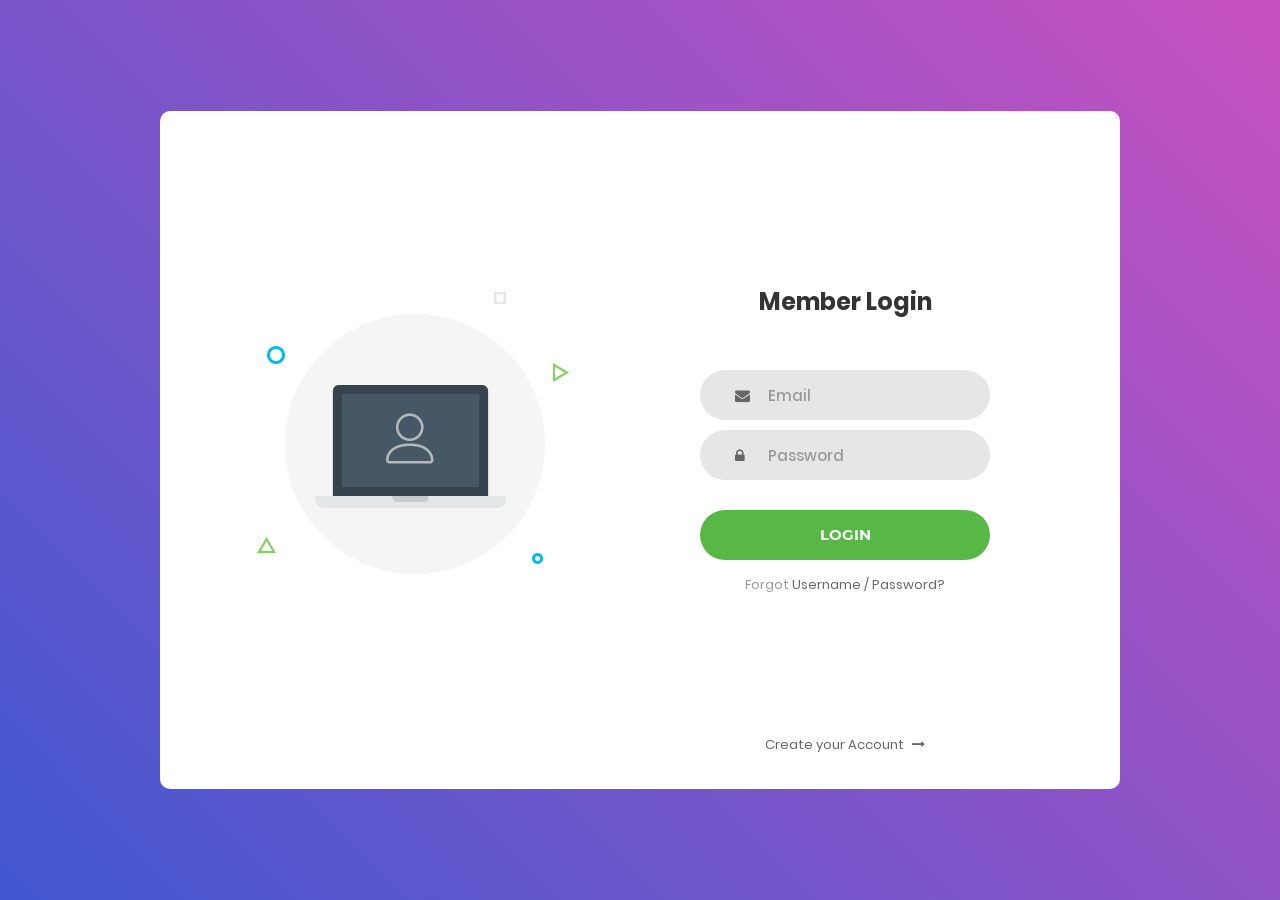
==== Login/login.html @ d852c5f1 "download login page template and connect to get started button" ====
<!-- download from: https://colorlib.com/wp/template/login-form-v1/ -->

<!DOCTYPE html>
<html lang="en">
<head>
	<title>Login V1</title>
	<meta charset="UTF-8">
	<meta name="viewport" content="width=device-width, initial-scale=1">
<!--===============================================================================================-->	
	<link rel="icon" type="image/png" href="images/icons/favicon.ico"/>
<!--===============================================================================================-->
	<link rel="stylesheet" type="text/css" href="vendor/bootstrap/css/bootstrap.min.css">
<!--===============================================================================================-->
	<link rel="stylesheet" type="text/css" href="fonts/font-awesome-4.7.0/css/font-awesome.min.css">
<!--===============================================================================================-->
	<link rel="stylesheet" type="text/css" href="vendor/animate/animate.css">
<!--===============================================================================================-->	
	<link rel="stylesheet" type="text/css" href="vendor/css-hamburgers/hamburgers.min.css">
<!--===============================================================================================-->
	<link rel="stylesheet" type="text/css" href="vendor/select2/select2.min.css">
<!--===============================================================================================-->
	<link rel="stylesheet" type="text/css" href="css/util.css">
	<link rel="stylesheet" type="text/css" href="css/main.css">
<!--===============================================================================================-->
</head>
<body>
	
	<div class="limiter">
		<div class="container-login100">
			<div class="wrap-login100">
				<div class="login100-pic js-tilt" data-tilt>
					<img src="images/img-01.png" alt="IMG">
				</div>

				<form class="login100-form validate-form">
					<span class="login100-form-title">
						Member Login
					</span>

					<div class="wrap-input100 validate-input" data-validate = "Valid email is required: ex@abc.xyz">
						<input class="input100" type="text" name="email" placeholder="Email">
						<span class="focus-input100"></span>
						<span class="symbol-input100">
							<i class="fa fa-envelope" aria-hidden="true"></i>
						</span>
					</div>

					<div class="wrap-input100 validate-input" data-validate = "Password is required">
						<input class="input100" type="password" name="pass" placeholder="Password">
						<span class="focus-input100"></span>
						<span class="symbol-input100">
							<i class="fa fa-lock" aria-hidden="true"></i>
						</span>
					</div>
					
					<div class="container-login100-form-btn">
						<button class="login100-form-btn">
							Login
						</button>
					</div>

					<div class="text-center p-t-12">
						<span class="txt1">
							Forgot
						</span>
						<a class="txt2" href="#">
							Username / Password?
						</a>
					</div>

					<div class="text-center p-t-136">
						<a class="txt2" href="#">
							Create your Account
							<i class="fa fa-long-arrow-right m-l-5" aria-hidden="true"></i>
						</a>
					</div>
				</form>
			</div>
		</div>
	</div>
	
	

	
<!--===============================================================================================-->	
	<script src="vendor/jquery/jquery-3.2.1.min.js"></script>
<!--===============================================================================================-->
	<script src="vendor/bootstrap/js/popper.js"></script>
	<script src="vendor/bootstrap/js/bootstrap.min.js"></script>
<!--===============================================================================================-->
	<script src="vendor/select2/select2.min.js"></script>
<!--===============================================================================================-->
	<script src="vendor/tilt/tilt.jquery.min.js"></script>
	<script >
		$('.js-tilt').tilt({
			scale: 1.1
		})
	</script>
<!--===============================================================================================-->
	<script src="js/main.js"></script>

</body>
</html>
---- Login/vendor/css-hamburgers/hamburgers.min.css ----
/*!
 * Hamburgers
 * @description Tasty CSS-animated hamburgers
 * @author Jonathan Suh @jonsuh
 * @site https://jonsuh.com/hamburgers
 * @link https://github.com/jonsuh/hamburgers
 */.hamburger{font:inherit;display:inline-block;overflow:visible;margin:0;padding:15px;cursor:pointer;transition-timing-function:linear;transition-duration:.15s;transition-property:opacity,filter;text-transform:none;color:inherit;border:0;background-color:transparent}.hamburger:hover{opacity:.7}.hamburger-box{position:relative;display:inline-block;width:40px;height:24px}.hamburger-inner{top:50%;display:block;margin-top:-2px}.hamburger-inner,.hamburger-inner:after,.hamburger-inner:before{position:absolute;width:40px;height:4px;transition-timing-function:ease;transition-duration:.15s;transition-property:transform;border-radius:4px;background-color:#000}.hamburger-inner:after,.hamburger-inner:before{display:block;content:''}.hamburger-inner:before{top:-10px}.hamburger-inner:after{bottom:-10px}.hamburger--3dx .hamburger-box{perspective:80px}.hamburger--3dx .hamburger-inner{transition:transform .2s cubic-bezier(.645,.045,.355,1),background-color 0s cubic-bezier(.645,.045,.355,1) .1s}.hamburger--3dx .hamburger-inner:after,.hamburger--3dx .hamburger-inner:before{transition:transform 0s cubic-bezier(.645,.045,.355,1) .1s}.hamburger--3dx.is-active .hamburger-inner{transform:rotateY(180deg);background-color:transparent}.hamburger--3dx.is-active .hamburger-inner:before{transform:translate3d(0,10px,0) rotate(45deg)}.hamburger--3dx.is-active .hamburger-inner:after{transform:translate3d(0,-10px,0) rotate(-45deg)}.hamburger--3dx-r .hamburger-box{perspective:80px}.hamburger--3dx-r .hamburger-inner{transition:transform .2s cubic-bezier(.645,.045,.355,1),background-color 0s cubic-bezier(.645,.045,.355,1) .1s}.hamburger--3dx-r .hamburger-inner:after,.hamburger--3dx-r .hamburger-inner:before{transition:transform 0s cubic-bezier(.645,.045,.355,1) .1s}.hamburger--3dx-r.is-active .hamburger-inner{transform:rotateY(-180deg);background-color:transparent}.hamburger--3dx-r.is-active .hamburger-inner:before{transform:translate3d(0,10px,0) rotate(45deg)}.hamburger--3dx-r.is-active .hamburger-inner:after{transform:translate3d(0,-10px,0) rotate(-45deg)}.hamburger--3dy .hamburger-box{perspective:80px}.hamburger--3dy .hamburger-inner{transition:transform .2s cubic-bezier(.645,.045,.355,1),background-color 0s cubic-bezier(.645,.045,.355,1) .1s}.hamburger--3dy .hamburger-inner:after,.hamburger--3dy .hamburger-inner:before{transition:transform 0s cubic-bezier(.645,.045,.355,1) .1s}.hamburger--3dy.is-active .hamburger-inner{transform:rotateX(-180deg);background-color:transparent}.hamburger--3dy.is-active .hamburger-inner:before{transform:translate3d(0,10px,0) rotate(45deg)}.hamburger--3dy.is-active .hamburger-inner:after{transform:translate3d(0,-10px,0) rotate(-45deg)}.hamburger--3dy-r .hamburger-box{perspective:80px}.hamburger--3dy-r .hamburger-inner{transition:transform .2s cubic-bezier(.645,.045,.355,1),background-color 0s cubic-bezier(.645,.045,.355,1) .1s}.hamburger--3dy-r .hamburger-inner:after,.hamburger--3dy-r .hamburger-inner:before{transition:transform 0s cubic-bezier(.645,.045,.355,1) .1s}.hamburger--3dy-r.is-active .hamburger-inner{transform:rotateX(180deg);background-color:transparent}.hamburger--3dy-r.is-active .hamburger-inner:before{transform:translate3d(0,10px,0) rotate(45deg)}.hamburger--3dy-r.is-active .hamburger-inner:after{transform:translate3d(0,-10px,0) rotate(-45deg)}.hamburger--arrow.is-active .hamburger-inner:before{transform:translate3d(-8px,0,0) rotate(-45deg) scaleX(.7)}.hamburger--arrow.is-active .hamburger-inner:after{transform:translate3d(-8px,0,0) rotate(45deg) scaleX(.7)}.hamburger--arrow-r.is-active .hamburger-inner:before{transform:translate3d(8px,0,0) rotate(45deg) scaleX(.7)}.hamburger--arrow-r.is-active .hamburger-inner:after{transform:translate3d(8px,0,0) rotate(-45deg) scaleX(.7)}.hamburger--arrowalt .hamburger-inner:before{transition:top .1s ease .15s,transform .15s cubic-bezier(.165,.84,.44,1)}.hamburger--arrowalt .hamburger-inner:after{transition:bottom .1s ease .15s,transform .15s cubic-bezier(.165,.84,.44,1)}.hamburger--arrowalt.is-active .hamburger-inner:before{top:0;transition:top .1s ease,transform .15s cubic-bezier(.895,.03,.685,.22) .1s;transform:translate3d(-8px,-10px,0) rotate(-45deg) scaleX(.7)}.hamburger--arrowalt.is-active .hamburger-inner:after{bottom:0;transition:bottom .1s ease,transform .15s cubic-bezier(.895,.03,.685,.22) .1s;transform:translate3d(-8px,10px,0) rotate(45deg) scaleX(.7)}.hamburger--arrowalt-r .hamburger-inner:before{transition:top .1s ease .15s,transform .15s cubic-bezier(.165,.84,.44,1)}.hamburger--arrowalt-r .hamburger-inner:after{transition:bottom .1s ease .15s,transform .15s cubic-bezier(.165,.84,.44,1)}.hamburger--arrowalt-r.is-active .hamburger-inner:before{top:0;transition:top .1s ease,transform .15s cubic-bezier(.895,.03,.685,.22) .1s;transform:translate3d(8px,-10px,0) rotate(45deg) scaleX(.7)}.hamburger--arrowalt-r.is-active .hamburger-inner:after{bottom:0;transition:bottom .1s ease,transform .15s cubic-bezier(.895,.03,.685,.22) .1s;transform:translate3d(8px,10px,0) rotate(-45deg) scaleX(.7)}.hamburger--boring .hamburger-inner,.hamburger--boring .hamburger-inner:after,.hamburger--boring .hamburger-inner:before{transition-property:none}.hamburger--boring.is-active .hamburger-inner{transform:rotate(45deg)}.hamburger--boring.is-active .hamburger-inner:before{top:0;opacity:0}.hamburger--boring.is-active .hamburger-inner:after{bottom:0;transform:rotate(-90deg)}.hamburger--collapse .hamburger-inner{top:auto;bottom:0;transition-delay:.15s;transition-timing-function:cubic-bezier(.55,.055,.675,.19);transition-duration:.15s}.hamburger--collapse .hamburger-inner:after{top:-20px;transition:top .3s cubic-bezier(.33333,.66667,.66667,1) .3s,opacity .1s linear}.hamburger--collapse .hamburger-inner:before{transition:top .12s cubic-bezier(.33333,.66667,.66667,1) .3s,transform .15s cubic-bezier(.55,.055,.675,.19)}.hamburger--collapse.is-active .hamburger-inner{transition-delay:.32s;transition-timing-function:cubic-bezier(.215,.61,.355,1);transform:translate3d(0,-10px,0) rotate(-45deg)}.hamburger--collapse.is-active .hamburger-inner:after{top:0;transition:top .3s cubic-bezier(.33333,0,.66667,.33333),opacity .1s linear .27s;opacity:0}.hamburger--collapse.is-active .hamburger-inner:before{top:0;transition:top .12s cubic-bezier(.33333,0,.66667,.33333) .18s,transform .15s cubic-bezier(.215,.61,.355,1) .42s;transform:rotate(-90deg)}.hamburger--collapse-r .hamburger-inner{top:auto;bottom:0;transition-delay:.15s;transition-timing-function:cubic-bezier(.55,.055,.675,.19);transition-duration:.15s}.hamburger--collapse-r .hamburger-inner:after{top:-20px;transition:top .3s cubic-bezier(.33333,.66667,.66667,1) .3s,opacity .1s linear}.hamburger--collapse-r .hamburger-inner:before{transition:top .12s cubic-bezier(.33333,.66667,.66667,1) .3s,transform .15s cubic-bezier(.55,.055,.675,.19)}.hamburger--collapse-r.is-active .hamburger-inner{transition-delay:.32s;transition-timing-function:cubic-bezier(.215,.61,.355,1);transform:translate3d(0,-10px,0) rotate(45deg)}.hamburger--collapse-r.is-active .hamburger-inner:after{top:0;transition:top .3s cubic-bezier(.33333,0,.66667,.33333),opacity .1s linear .27s;opacity:0}.hamburger--collapse-r.is-active .hamburger-inner:before{top:0;transition:top .12s cubic-bezier(.33333,0,.66667,.33333) .18s,transform .15s cubic-bezier(.215,.61,.355,1) .42s;transform:rotate(90deg)}.hamburger--elastic .hamburger-inner{top:2px;transition-timing-function:cubic-bezier(.68,-.55,.265,1.55);transition-duration:.4s}.hamburger--elastic .hamburger-inner:before{top:10px;transition:opacity .15s ease .4s}.hamburger--elastic .hamburger-inner:after{top:20px;transition:transform .4s cubic-bezier(.68,-.55,.265,1.55)}.hamburger--elastic.is-active .hamburger-inner{transition-delay:.1s;transform:translate3d(0,10px,0) rotate(135deg)}.hamburger--elastic.is-active .hamburger-inner:before{transition-delay:0s;opacity:0}.hamburger--elastic.is-active .hamburger-inner:after{transition-delay:.1s;transform:translate3d(0,-20px,0) rotate(-270deg)}.hamburger--elastic-r .hamburger-inner{top:2px;transition-timing-function:cubic-bezier(.68,-.55,.265,1.55);transition-duration:.4s}.hamburger--elastic-r .hamburger-inner:before{top:10px;transition:opacity .15s ease .4s}.hamburger--elastic-r .hamburger-inner:after{top:20px;transition:transform .4s cubic-bezier(.68,-.55,.265,1.55)}.hamburger--elastic-r.is-active .hamburger-inner{transition-delay:.1s;transform:translate3d(0,10px,0) rotate(-135deg)}.hamburger--elastic-r.is-active .hamburger-inner:before{transition-delay:0s;opacity:0}.hamburger--elastic-r.is-active .hamburger-inner:after{transition-delay:.1s;transform:translate3d(0,-20px,0) rotate(270deg)}.hamburger--emphatic{overflow:hidden}.hamburger--emphatic .hamburger-inner{transition:background-color .2s ease-in .25s}.hamburger--emphatic .hamburger-inner:before{left:0;transition:transform .2s cubic-bezier(.6,.04,.98,.335),top .05s linear .2s,left .2s ease-in .25s}.hamburger--emphatic .hamburger-inner:after{top:10px;right:0;transition:transform .2s cubic-bezier(.6,.04,.98,.335),top .05s linear .2s,right .2s ease-in .25s}.hamburger--emphatic.is-active .hamburger-inner{transition-delay:0s;transition-timing-function:ease-out;background-color:transparent}.hamburger--emphatic.is-active .hamburger-inner:before{top:-80px;left:-80px;transition:left .2s ease-out,top .05s linear .2s,transform .2s cubic-bezier(.075,.82,.165,1) .25s;transform:translate3d(80px,80px,0) rotate(45deg)}.hamburger--emphatic.is-active .hamburger-inner:after{top:-80px;right:-80px;transition:right .2s ease-out,top .05s linear .2s,transform .2s cubic-bezier(.075,.82,.165,1) .25s;transform:translate3d(-80px,80px,0) rotate(-45deg)}.hamburger--emphatic-r{overflow:hidden}.hamburger--emphatic-r .hamburger-inner{transition:background-color .2s ease-in .25s}.hamburger--emphatic-r .hamburger-inner:before{left:0;transition:transform .2s cubic-bezier(.6,.04,.98,.335),top .05s linear .2s,left .2s ease-in .25s}.hamburger--emphatic-r .hamburger-inner:after{top:10px;right:0;transition:transform .2s cubic-bezier(.6,.04,.98,.335),top .05s linear .2s,right .2s ease-in .25s}.hamburger--emphatic-r.is-active .hamburger-inner{transition-delay:0s;transition-timing-function:ease-out;background-color:transparent}.hamburger--emphatic-r.is-active .hamburger-inner:before{top:80px;left:-80px;transition:left .2s ease-out,top .05s linear .2s,transform .2s cubic-bezier(.075,.82,.165,1) .25s;transform:translate3d(80px,-80px,0) rotate(-45deg)}.hamburger--emphatic-r.is-active .hamburger-inner:after{top:80px;right:-80px;transition:right .2s ease-out,top .05s linear .2s,transform .2s cubic-bezier(.075,.82,.165,1) .25s;transform:translate3d(-80px,-80px,0) rotate(45deg)}.hamburger--slider .hamburger-inner{top:2px}.hamburger--slider .hamburger-inner:before{top:10px;transition-timing-function:ease;transition-duration:.2s;transition-property:transform,opacity}.hamburger--slider .hamburger-inner:after{top:20px}.hamburger--slider.is-active .hamburger-inner{transform:translate3d(0,10px,0) rotate(45deg)}.hamburger--slider.is-active .hamburger-inner:before{transform:rotate(-45deg) translate3d(-5.71429px,-6px,0);opacity:0}.hamburger--slider.is-active .hamburger-inner:after{transform:translate3d(0,-20px,0) rotate(-90deg)}.hamburger--slider-r .hamburger-inner{top:2px}.hamburger--slider-r .hamburger-inner:before{top:10px;transition-timing-function:ease;transition-duration:.2s;transition-property:transform,opacity}.hamburger--slider-r .hamburger-inner:after{top:20px}.hamburger--slider-r.is-active .hamburger-inner{transform:translate3d(0,10px,0) rotate(-45deg)}.hamburger--slider-r.is-active .hamburger-inner:before{transform:rotate(45deg) translate3d(5.71429px,-6px,0);opacity:0}.hamburger--slider-r.is-active .hamburger-inner:after{transform:translate3d(0,-20px,0) rotate(90deg)}.hamburger--spring .hamburger-inner{top:2px;transition:background-color 0s linear .15s}.hamburger--spring .hamburger-inner:before{top:10px;transition:top .12s cubic-bezier(.33333,.66667,.66667,1) .3s,transform .15s cubic-bezier(.55,.055,.675,.19)}.hamburger--spring .hamburger-inner:after{top:20px;transition:top .3s cubic-bezier(.33333,.66667,.66667,1) .3s,transform .15s cubic-bezier(.55,.055,.675,.19)}.hamburger--spring.is-active .hamburger-inner{transition-delay:.32s;background-color:transparent}.hamburger--spring.is-active .hamburger-inner:before{top:0;transition:top .12s cubic-bezier(.33333,0,.66667,.33333) .18s,transform .15s cubic-bezier(.215,.61,.355,1) .32s;transform:translate3d(0,10px,0) rotate(45deg)}.hamburger--spring.is-active .hamburger-inner:after{top:0;transition:top .3s cubic-bezier(.33333,0,.66667,.33333),transform .15s cubic-bezier(.215,.61,.355,1) .32s;transform:translate3d(0,10px,0) rotate(-45deg)}.hamburger--spring-r .hamburger-inner{top:auto;bottom:0;transition-delay:0s;transition-timing-function:cubic-bezier(.55,.055,.675,.19);transition-duration:.15s}.hamburger--spring-r .hamburger-inner:after{top:-20px;transition:top .3s cubic-bezier(.33333,.66667,.66667,1) .3s,opacity 0s linear}.hamburger--spring-r .hamburger-inner:before{transition:top .12s cubic-bezier(.33333,.66667,.66667,1) .3s,transform .15s cubic-bezier(.55,.055,.675,.19)}.hamburger--spring-r.is-active .hamburger-inner{transition-delay:.32s;transition-timing-function:cubic-bezier(.215,.61,.355,1);transform:translate3d(0,-10px,0) rotate(-45deg)}.hamburger--spring-r.is-active .hamburger-inner:after{top:0;transition:top .3s cubic-bezier(.33333,0,.66667,.33333),opacity 0s linear .32s;opacity:0}.hamburger--spring-r.is-active .hamburger-inner:before{top:0;transition:top .12s cubic-bezier(.33333,0,.66667,.33333) .18s,transform .15s cubic-bezier(.215,.61,.355,1) .32s;transform:rotate(90deg)}.hamburger--stand .hamburger-inner{transition:transform .1s cubic-bezier(.55,.055,.675,.19) .22s,background-color 0s linear .1s}.hamburger--stand .hamburger-inner:before{transition:top .1s ease-in .1s,transform .1s cubic-bezier(.55,.055,.675,.19) 0s}.hamburger--stand .hamburger-inner:after{transition:bottom .1s ease-in .1s,transform .1s cubic-bezier(.55,.055,.675,.19) 0s}.hamburger--stand.is-active .hamburger-inner{transition:transform .1s cubic-bezier(.215,.61,.355,1) 0s,background-color 0s linear .22s;transform:rotate(90deg);background-color:transparent}.hamburger--stand.is-active .hamburger-inner:before{top:0;transition:top .1s ease-out .12s,transform .1s cubic-bezier(.215,.61,.355,1) .22s;transform:rotate(-45deg)}.hamburger--stand.is-active .hamburger-inner:after{bottom:0;transition:bottom .1s ease-out .12s,transform .1s cubic-bezier(.215,.61,.355,1) .22s;transform:rotate(45deg)}.hamburger--stand-r .hamburger-inner{transition:transform .1s cubic-bezier(.55,.055,.675,.19) .22s,background-color 0s linear .1s}.hamburger--stand-r .hamburger-inner:before{transition:top .1s ease-in .1s,transform .1s cubic-bezier(.55,.055,.675,.19) 0s}.hamburger--stand-r .hamburger-inner:after{transition:bottom .1s ease-in .1s,transform .1s cubic-bezier(.55,.055,.675,.19) 0s}.hamburger--stand-r.is-active .hamburger-inner{transition:transform .1s cubic-bezier(.215,.61,.355,1) 0s,background-color 0s linear .22s;transform:rotate(-90deg);background-color:transparent}.hamburger--stand-r.is-active .hamburger-inner:before{top:0;transition:top .1s ease-out .12s,transform .1s cubic-bezier(.215,.61,.355,1) .22s;transform:rotate(-45deg)}.hamburger--stand-r.is-active .hamburger-inner:after{bottom:0;transition:bottom .1s ease-out .12s,transform .1s cubic-bezier(.215,.61,.355,1) .22s;transform:rotate(45deg)}.hamburger--spin .hamburger-inner{transition-timing-function:cubic-bezier(.55,.055,.675,.19);transition-duration:.3s}.hamburger--spin .hamburger-inner:before{transition:top .1s ease-in .34s,opacity .1s ease-in}.hamburger--spin .hamburger-inner:after{transition:bottom .1s ease-in .34s,transform .3s cubic-bezier(.55,.055,.675,.19)}.hamburger--spin.is-active .hamburger-inner{transition-delay:.14s;transition-timing-function:cubic-bezier(.215,.61,.355,1);transform:rotate(225deg)}.hamburger--spin.is-active .hamburger-inner:before{top:0;transition:top .1s ease-out,opacity .1s ease-out .14s;opacity:0}.hamburger--spin.is-active .hamburger-inner:after{bottom:0;transition:bottom .1s ease-out,transform .3s cubic-bezier(.215,.61,.355,1) .14s;transform:rotate(-90deg)}.hamburger--spin-r .hamburger-inner{transition-timing-function:cubic-bezier(.55,.055,.675,.19);transition-duration:.3s}.hamburger--spin-r .hamburger-inner:before{transition:top .1s ease-in .34s,opacity .1s ease-in}.hamburger--spin-r .hamburger-inner:after{transition:bottom .1s ease-in .34s,transform .3s cubic-bezier(.55,.055,.675,.19)}.hamburger--spin-r.is-active .hamburger-inner{transition-delay:.14s;transition-timing-function:cubic-bezier(.215,.61,.355,1);transform:rotate(-225deg)}.hamburger--spin-r.is-active .hamburger-inner:before{top:0;transition:top .1s ease-out,opacity .1s ease-out .14s;opacity:0}.hamburger--spin-r.is-active .hamburger-inner:after{bottom:0;transition:bottom .1s ease-out,transform .3s cubic-bezier(.215,.61,.355,1) .14s;transform:rotate(90deg)}.hamburger--squeeze .hamburger-inner{transition-timing-function:cubic-bezier(.55,.055,.675,.19);transition-duration:.1s}.hamburger--squeeze .hamburger-inner:before{transition:top .1s ease .14s,opacity .1s ease}.hamburger--squeeze .hamburger-inner:after{transition:bottom .1s ease .14s,transform .1s cubic-bezier(.55,.055,.675,.19)}.hamburger--squeeze.is-active .hamburger-inner{transition-delay:.14s;transition-timing-function:cubic-bezier(.215,.61,.355,1);transform:rotate(45deg)}.hamburger--squeeze.is-active .hamburger-inner:before{top:0;transition:top .1s ease,opacity .1s ease .14s;opacity:0}.hamburger--squeeze.is-active .hamburger-inner:after{bottom:0;transition:bottom .1s ease,transform .1s cubic-bezier(.215,.61,.355,1) .14s;transform:rotate(-90deg)}.hamburger--vortex .hamburger-inner{transition-timing-function:cubic-bezier(.19,1,.22,1);transition-duration:.3s}.hamburger--vortex .hamburger-inner:after,.hamburger--vortex .hamburger-inner:before{transition-delay:.1s;transition-timing-function:linear;transition-duration:0s}.hamburger--vortex .hamburger-inner:before{transition-property:top,opacity}.hamburger--vortex .hamburger-inner:after{transition-property:bottom,transform}.hamburger--vortex.is-active .hamburger-inner{transition-timing-function:cubic-bezier(.19,1,.22,1);transform:rotate(765deg)}.hamburger--vortex.is-active .hamburger-inner:after,.hamburger--vortex.is-active .hamburger-inner:before{transition-delay:0s}.hamburger--vortex.is-active .hamburger-inner:before{top:0;opacity:0}.hamburger--vortex.is-active .hamburger-inner:after{bottom:0;transform:rotate(90deg)}.hamburger--vortex-r .hamburger-inner{transition-timing-function:cubic-bezier(.19,1,.22,1);transition-duration:.3s}.hamburger--vortex-r .hamburger-inner:after,.hamburger--vortex-r .hamburger-inner:before{transition-delay:.1s;transition-timing-function:linear;transition-duration:0s}.hamburger--vortex-r .hamburger-inner:before{transition-property:top,opacity}.hamburger--vortex-r .hamburger-inner:after{transition-property:bottom,transform}.hamburger--vortex-r.is-active .hamburger-inner{transition-timing-function:cubic-bezier(.19,1,.22,1);transform:rotate(-765deg)}.hamburger--vortex-r.is-active .hamburger-inner:after,.hamburger--vortex-r.is-active .hamburger-inner:before{transition-delay:0s}.hamburger--vortex-r.is-active .hamburger-inner:before{top:0;opacity:0}.hamburger--vortex-r.is-active .hamburger-inner:after{bottom:0;transform:rotate(-90deg)}
---- Login/css/util.css ----
/*[ FONT SIZE ]
///////////////////////////////////////////////////////////
*/
.fs-1 {font-size: 1px;}
.fs-2 {font-size: 2px;}
.fs-3 {font-size: 3px;}
.fs-4 {font-size: 4px;}
.fs-5 {font-size: 5px;}
.fs-6 {font-size: 6px;}
.fs-7 {font-size: 7px;}
.fs-8 {font-size: 8px;}
.fs-9 {font-size: 9px;}
.fs-10 {font-size: 10px;}
.fs-11 {font-size: 11px;}
.fs-12 {font-size: 12px;}
.fs-13 {font-size: 13px;}
.fs-14 {font-size: 14px;}
.fs-15 {font-size: 15px;}
.fs-16 {font-size: 16px;}
.fs-17 {font-size: 17px;}
.fs-18 {font-size: 18px;}
.fs-19 {font-size: 19px;}
.fs-20 {font-size: 20px;}
.fs-21 {font-size: 21px;}
.fs-22 {font-size: 22px;}
.fs-23 {font-size: 23px;}
.fs-24 {font-size: 24px;}
.fs-25 {font-size: 25px;}
.fs-26 {font-size: 26px;}
.fs-27 {font-size: 27px;}
.fs-28 {font-size: 28px;}
.fs-29 {font-size: 29px;}
.fs-30 {font-size: 30px;}
.fs-31 {font-size: 31px;}
.fs-32 {font-size: 32px;}
.fs-33 {font-size: 33px;}
.fs-34 {font-size: 34px;}
.fs-35 {font-size: 35px;}
.fs-36 {font-size: 36px;}
.fs-37 {font-size: 37px;}
.fs-38 {font-size: 38px;}
.fs-39 {font-size: 39px;}
.fs-40 {font-size: 40px;}
.fs-41 {font-size: 41px;}
.fs-42 {font-size: 42px;}
.fs-43 {font-size: 43px;}
.fs-44 {font-size: 44px;}
.fs-45 {font-size: 45px;}
.fs-46 {font-size: 46px;}
.fs-47 {font-size: 47px;}
.fs-48 {font-size: 48px;}
.fs-49 {font-size: 49px;}
.fs-50 {font-size: 50px;}
.fs-51 {font-size: 51px;}
.fs-52 {font-size: 52px;}
.fs-53 {font-size: 53px;}
.fs-54 {font-size: 54px;}
.fs-55 {font-size: 55px;}
.fs-56 {font-size: 56px;}
.fs-57 {font-size: 57px;}
.fs-58 {font-size: 58px;}
.fs-59 {font-size: 59px;}
.fs-60 {font-size: 60px;}
.fs-61 {font-size: 61px;}
.fs-62 {font-size: 62px;}
.fs-63 {font-size: 63px;}
.fs-64 {font-size: 64px;}
.fs-65 {font-size: 65px;}
.fs-66 {font-size: 66px;}
.fs-67 {font-size: 67px;}
.fs-68 {font-size: 68px;}
.fs-69 {font-size: 69px;}
.fs-70 {font-size: 70px;}
.fs-71 {font-size: 71px;}
.fs-72 {font-size: 72px;}
.fs-73 {font-size: 73px;}
.fs-74 {font-size: 74px;}
.fs-75 {font-size: 75px;}
.fs-76 {font-size: 76px;}
.fs-77 {font-size: 77px;}
.fs-78 {font-size: 78px;}
.fs-79 {font-size: 79px;}
.fs-80 {font-size: 80px;}
.fs-81 {font-size: 81px;}
.fs-82 {font-size: 82px;}
.fs-83 {font-size: 83px;}
.fs-84 {font-size: 84px;}
.fs-85 {font-size: 85px;}
.fs-86 {font-size: 86px;}
.fs-87 {font-size: 87px;}
.fs-88 {font-size: 88px;}
.fs-89 {font-size: 89px;}
.fs-90 {font-size: 90px;}
.fs-91 {font-size: 91px;}
.fs-92 {font-size: 92px;}
.fs-93 {font-size: 93px;}
.fs-94 {font-size: 94px;}
.fs-95 {font-size: 95px;}
.fs-96 {font-size: 96px;}
.fs-97 {font-size: 97px;}
.fs-98 {font-size: 98px;}
.fs-99 {font-size: 99px;}
.fs-100 {font-size: 100px;}
.fs-101 {font-size: 101px;}
.fs-102 {font-size: 102px;}
.fs-103 {font-size: 103px;}
.fs-104 {font-size: 104px;}
.fs-105 {font-size: 105px;}
.fs-106 {font-size: 106px;}
.fs-107 {font-size: 107px;}
.fs-108 {font-size: 108px;}
.fs-109 {font-size: 109px;}
.fs-110 {font-size: 110px;}
.fs-111 {font-size: 111px;}
.fs-112 {font-size: 112px;}
.fs-113 {font-size: 113px;}
.fs-114 {font-size: 114px;}
.fs-115 {font-size: 115px;}
.fs-116 {font-size: 116px;}
.fs-117 {font-size: 117px;}
.fs-118 {font-size: 118px;}
.fs-119 {font-size: 119px;}
.fs-120 {font-size: 120px;}
.fs-121 {font-size: 121px;}
.fs-122 {font-size: 122px;}
.fs-123 {font-size: 123px;}
.fs-124 {font-size: 124px;}
.fs-125 {font-size: 125px;}
.fs-126 {font-size: 126px;}
.fs-127 {font-size: 127px;}
.fs-128 {font-size: 128px;}
.fs-129 {font-size: 129px;}
.fs-130 {font-size: 130px;}
.fs-131 {font-size: 131px;}
.fs-132 {font-size: 132px;}
.fs-133 {font-size: 133px;}
.fs-134 {font-size: 134px;}
.fs-135 {font-size: 135px;}
.fs-136 {font-size: 136px;}
.fs-137 {font-size: 137px;}
.fs-138 {font-size: 138px;}
.fs-139 {font-size: 139px;}
.fs-140 {font-size: 140px;}
.fs-141 {font-size: 141px;}
.fs-142 {font-size: 142px;}
.fs-143 {font-size: 143px;}
.fs-144 {font-size: 144px;}
.fs-145 {font-size: 145px;}
.fs-146 {font-size: 146px;}
.fs-147 {font-size: 147px;}
.fs-148 {font-size: 148px;}
.fs-149 {font-size: 149px;}
.fs-150 {font-size: 150px;}
.fs-151 {font-size: 151px;}
.fs-152 {font-size: 152px;}
.fs-153 {font-size: 153px;}
.fs-154 {font-size: 154px;}
.fs-155 {font-size: 155px;}
.fs-156 {font-size: 156px;}
.fs-157 {font-size: 157px;}
.fs-158 {font-size: 158px;}
.fs-159 {font-size: 159px;}
.fs-160 {font-size: 160px;}
.fs-161 {font-size: 161px;}
.fs-162 {font-size: 162px;}
.fs-163 {font-size: 163px;}
.fs-164 {font-size: 164px;}
.fs-165 {font-size: 165px;}
.fs-166 {font-size: 166px;}
.fs-167 {font-size: 167px;}
.fs-168 {font-size: 168px;}
.fs-169 {font-size: 169px;}
.fs-170 {font-size: 170px;}
.fs-171 {font-size: 171px;}
.fs-172 {font-size: 172px;}
.fs-173 {font-size: 173px;}
.fs-174 {font-size: 174px;}
.fs-175 {font-size: 175px;}
.fs-176 {font-size: 176px;}
.fs-177 {font-size: 177px;}
.fs-178 {font-size: 178px;}
.fs-179 {font-size: 179px;}
.fs-180 {font-size: 180px;}
.fs-181 {font-size: 181px;}
.fs-182 {font-size: 182px;}
.fs-183 {font-size: 183px;}
.fs-184 {font-size: 184px;}
.fs-185 {font-size: 185px;}
.fs-186 {font-size: 186px;}
.fs-187 {font-size: 187px;}
.fs-188 {font-size: 188px;}
.fs-189 {font-size: 189px;}
.fs-190 {font-size: 190px;}
.fs-191 {font-size: 191px;}
.fs-192 {font-size: 192px;}
.fs-193 {font-size: 193px;}
.fs-194 {font-size: 194px;}
.fs-195 {font-size: 195px;}
.fs-196 {font-size: 196px;}
.fs-197 {font-size: 197px;}
.fs-198 {font-size: 198px;}
.fs-199 {font-size: 199px;}
.fs-200 {font-size: 200px;}

/*[ PADDING ]
///////////////////////////////////////////////////////////
*/
.p-t-0 {padding-top: 0px;}
.p-t-1 {padding-top: 1px;}
.p-t-2 {padding-top: 2px;}
.p-t-3 {padding-top: 3px;}
.p-t-4 {padding-top: 4px;}
.p-t-5 {padding-top: 5px;}
.p-t-6 {padding-top: 6px;}
.p-t-7 {padding-top: 7px;}
.p-t-8 {padding-top: 8px;}
.p-t-9 {padding-top: 9px;}
.p-t-10 {padding-top: 10px;}
.p-t-11 {padding-top: 11px;}
.p-t-12 {padding-top: 12px;}
.p-t-13 {padding-top: 13px;}
.p-t-14 {padding-top: 14px;}
.p-t-15 {padding-top: 15px;}
.p-t-16 {padding-top: 16px;}
.p-t-17 {padding-top: 17px;}
.p-t-18 {padding-top: 18px;}
.p-t-19 {padding-top: 19px;}
.p-t-20 {padding-top: 20px;}
.p-t-21 {padding-top: 21px;}
.p-t-22 {padding-top: 22px;}
.p-t-23 {padding-top: 23px;}
.p-t-24 {padding-top: 24px;}
.p-t-25 {padding-top: 25px;}
.p-t-26 {padding-top: 26px;}
.p-t-27 {padding-top: 27px;}
.p-t-28 {padding-top: 28px;}
.p-t-29 {padding-top: 29px;}
.p-t-30 {padding-top: 30px;}
.p-t-31 {padding-top: 31px;}
.p-t-32 {padding-top: 32px;}
.p-t-33 {padding-top: 33px;}
.p-t-34 {padding-top: 34px;}
.p-t-35 {padding-top: 35px;}
.p-t-36 {padding-top: 36px;}
.p-t-37 {padding-top: 37px;}
.p-t-38 {padding-top: 38px;}
.p-t-39 {padding-top: 39px;}
.p-t-40 {padding-top: 40px;}
.p-t-41 {padding-top: 41px;}
.p-t-42 {padding-top: 42px;}
.p-t-43 {padding-top: 43px;}
.p-t-44 {padding-top: 44px;}
.p-t-45 {padding-top: 45px;}
.p-t-46 {padding-top: 46px;}
.p-t-47 {padding-top: 47px;}
.p-t-48 {padding-top: 48px;}
.p-t-49 {padding-top: 49px;}
.p-t-50 {padding-top: 50px;}
.p-t-51 {padding-top: 51px;}
.p-t-52 {padding-top: 52px;}
.p-t-53 {padding-top: 53px;}
.p-t-54 {padding-top: 54px;}
.p-t-55 {padding-top: 55px;}
.p-t-56 {padding-top: 56px;}
.p-t-57 {padding-top: 57px;}
.p-t-58 {padding-top: 58px;}
.p-t-59 {padding-top: 59px;}
.p-t-60 {padding-top: 60px;}
.p-t-61 {padding-top: 61px;}
.p-t-62 {padding-top: 62px;}
.p-t-63 {padding-top: 63px;}
.p-t-64 {padding-top: 64px;}
.p-t-65 {padding-top: 65px;}
.p-t-66 {padding-top: 66px;}
.p-t-67 {padding-top: 67px;}
.p-t-68 {padding-top: 68px;}
.p-t-69 {padding-top: 69px;}
.p-t-70 {padding-top: 70px;}
.p-t-71 {padding-top: 71px;}
.p-t-72 {padding-top: 72px;}
.p-t-73 {padding-top: 73px;}
.p-t-74 {padding-top: 74px;}
.p-t-75 {padding-top: 75px;}
.p-t-76 {padding-top: 76px;}
.p-t-77 {padding-top: 77px;}
.p-t-78 {padding-top: 78px;}
.p-t-79 {padding-top: 79px;}
.p-t-80 {padding-top: 80px;}
.p-t-81 {padding-top: 81px;}
.p-t-82 {padding-top: 82px;}
.p-t-83 {padding-top: 83px;}
.p-t-84 {padding-top: 84px;}
.p-t-85 {padding-top: 85px;}
.p-t-86 {padding-top: 86px;}
.p-t-87 {padding-top: 87px;}
.p-t-88 {padding-top: 88px;}
.p-t-89 {padding-top: 89px;}
.p-t-90 {padding-top: 90px;}
.p-t-91 {padding-top: 91px;}
.p-t-92 {padding-top: 92px;}
.p-t-93 {padding-top: 93px;}
.p-t-94 {padding-top: 94px;}
.p-t-95 {padding-top: 95px;}
.p-t-96 {padding-top: 96px;}
.p-t-97 {padding-top: 97px;}
.p-t-98 {padding-top: 98px;}
.p-t-99 {padding-top: 99px;}
.p-t-100 {padding-top: 100px;}
.p-t-101 {padding-top: 101px;}
.p-t-102 {padding-top: 102px;}
.p-t-103 {padding-top: 103px;}
.p-t-104 {padding-top: 104px;}
.p-t-105 {padding-top: 105px;}
.p-t-106 {padding-top: 106px;}
.p-t-107 {padding-top: 107px;}
.p-t-108 {padding-top: 108px;}
.p-t-109 {padding-top: 109px;}
.p-t-110 {padding-top: 110px;}
.p-t-111 {padding-top: 111px;}
.p-t-112 {padding-top: 112px;}
.p-t-113 {padding-top: 113px;}
.p-t-114 {padding-top: 114px;}
.p-t-115 {padding-top: 115px;}
.p-t-116 {padding-top: 116px;}
.p-t-117 {padding-top: 117px;}
.p-t-118 {padding-top: 118px;}
.p-t-119 {padding-top: 119px;}
.p-t-120 {padding-top: 120px;}
.p-t-121 {padding-top: 121px;}
.p-t-122 {padding-top: 122px;}
.p-t-123 {padding-top: 123px;}
.p-t-124 {padding-top: 124px;}
.p-t-125 {padding-top: 125px;}
.p-t-126 {padding-top: 126px;}
.p-t-127 {padding-top: 127px;}
.p-t-128 {padding-top: 128px;}
.p-t-129 {padding-top: 129px;}
.p-t-130 {padding-top: 130px;}
.p-t-131 {padding-top: 131px;}
.p-t-132 {padding-top: 132px;}
.p-t-133 {padding-top: 133px;}
.p-t-134 {padding-top: 134px;}
.p-t-135 {padding-top: 135px;}
.p-t-136 {padding-top: 136px;}
.p-t-137 {padding-top: 137px;}
.p-t-138 {padding-top: 138px;}
.p-t-139 {padding-top: 139px;}
.p-t-140 {padding-top: 140px;}
.p-t-141 {padding-top: 141px;}
.p-t-142 {padding-top: 142px;}
.p-t-143 {padding-top: 143px;}
.p-t-144 {padding-top: 144px;}
.p-t-145 {padding-top: 145px;}
.p-t-146 {padding-top: 146px;}
.p-t-147 {padding-top: 147px;}
.p-t-148 {padding-top: 148px;}
.p-t-149 {padding-top: 149px;}
.p-t-150 {padding-top: 150px;}
.p-t-151 {padding-top: 151px;}
.p-t-152 {padding-top: 152px;}
.p-t-153 {padding-top: 153px;}
.p-t-154 {padding-top: 154px;}
.p-t-155 {padding-top: 155px;}
.p-t-156 {padding-top: 156px;}
.p-t-157 {padding-top: 157px;}
.p-t-158 {padding-top: 158px;}
.p-t-159 {padding-top: 159px;}
.p-t-160 {padding-top: 160px;}
.p-t-161 {padding-top: 161px;}
.p-t-162 {padding-top: 162px;}
.p-t-163 {padding-top: 163px;}
.p-t-164 {padding-top: 164px;}
.p-t-165 {padding-top: 165px;}
.p-t-166 {padding-top: 166px;}
.p-t-167 {padding-top: 167px;}
.p-t-168 {padding-top: 168px;}
.p-t-169 {padding-top: 169px;}
.p-t-170 {padding-top: 170px;}
.p-t-171 {padding-top: 171px;}
.p-t-172 {padding-top: 172px;}
.p-t-173 {padding-top: 173px;}
.p-t-174 {padding-top: 174px;}
.p-t-175 {padding-top: 175px;}
.p-t-176 {padding-top: 176px;}
.p-t-177 {padding-top: 177px;}
.p-t-178 {padding-top: 178px;}
.p-t-179 {padding-top: 179px;}
.p-t-180 {padding-top: 180px;}
.p-t-181 {padding-top: 181px;}
.p-t-182 {padding-top: 182px;}
.p-t-183 {padding-top: 183px;}
.p-t-184 {padding-top: 184px;}
.p-t-185 {padding-top: 185px;}
.p-t-186 {padding-top: 186px;}
.p-t-187 {padding-top: 187px;}
.p-t-188 {padding-top: 188px;}
.p-t-189 {padding-top: 189px;}
.p-t-190 {padding-top: 190px;}
.p-t-191 {padding-top: 191px;}
.p-t-192 {padding-top: 192px;}
.p-t-193 {padding-top: 193px;}
.p-t-194 {padding-top: 194px;}
.p-t-195 {padding-top: 195px;}
.p-t-196 {padding-top: 196px;}
.p-t-197 {padding-top: 197px;}
.p-t-198 {padding-top: 198px;}
.p-t-199 {padding-top: 199px;}
.p-t-200 {padding-top: 200px;}
.p-t-201 {padding-top: 201px;}
.p-t-202 {padding-top: 202px;}
.p-t-203 {padding-top: 203px;}
.p-t-204 {padding-top: 204px;}
.p-t-205 {padding-top: 205px;}
.p-t-206 {padding-top: 206px;}
.p-t-207 {padding-top: 207px;}
.p-t-208 {padding-top: 208px;}
.p-t-209 {padding-top: 209px;}
.p-t-210 {padding-top: 210px;}
.p-t-211 {padding-top: 211px;}
.p-t-212 {padding-top: 212px;}
.p-t-213 {padding-top: 213px;}
.p-t-214 {padding-top: 214px;}
.p-t-215 {padding-top: 215px;}
.p-t-216 {padding-top: 216px;}
.p-t-217 {padding-top: 217px;}
.p-t-218 {padding-top: 218px;}
.p-t-219 {padding-top: 219px;}
.p-t-220 {padding-top: 220px;}
.p-t-221 {padding-top: 221px;}
.p-t-222 {padding-top: 222px;}
.p-t-223 {padding-top: 223px;}
.p-t-224 {padding-top: 224px;}
.p-t-225 {padding-top: 225px;}
.p-t-226 {padding-top: 226px;}
.p-t-227 {padding-top: 227px;}
.p-t-228 {padding-top: 228px;}
.p-t-229 {padding-top: 229px;}
.p-t-230 {padding-top: 230px;}
.p-t-231 {padding-top: 231px;}
.p-t-232 {padding-top: 232px;}
.p-t-233 {padding-top: 233px;}
.p-t-234 {padding-top: 234px;}
.p-t-235 {padding-top: 235px;}
.p-t-236 {padding-top: 236px;}
.p-t-237 {padding-top: 237px;}
.p-t-238 {padding-top: 238px;}
.p-t-239 {padding-top: 239px;}
.p-t-240 {padding-top: 240px;}
.p-t-241 {padding-top: 241px;}
.p-t-242 {padding-top: 242px;}
.p-t-243 {padding-top: 243px;}
.p-t-244 {padding-top: 244px;}
.p-t-245 {padding-top: 245px;}
.p-t-246 {padding-top: 246px;}
.p-t-247 {padding-top: 247px;}
.p-t-248 {padding-top: 248px;}
.p-t-249 {padding-top: 249px;}
.p-t-250 {padding-top: 250px;}
.p-b-0 {padding-bottom: 0px;}
.p-b-1 {padding-bottom: 1px;}
.p-b-2 {padding-bottom: 2px;}
.p-b-3 {padding-bottom: 3px;}
.p-b-4 {padding-bottom: 4px;}
.p-b-5 {padding-bottom: 5px;}
.p-b-6 {padding-bottom: 6px;}
.p-b-7 {padding-bottom: 7px;}
.p-b-8 {padding-bottom: 8px;}
.p-b-9 {padding-bottom: 9px;}
.p-b-10 {padding-bottom: 10px;}
.p-b-11 {padding-bottom: 11px;}
.p-b-12 {padding-bottom: 12px;}
.p-b-13 {padding-bottom: 13px;}
.p-b-14 {padding-bottom: 14px;}
.p-b-15 {padding-bottom: 15px;}
.p-b-16 {padding-bottom: 16px;}
.p-b-17 {padding-bottom: 17px;}
.p-b-18 {padding-bottom: 18px;}
.p-b-19 {padding-bottom: 19px;}
.p-b-20 {padding-bottom: 20px;}
.p-b-21 {padding-bottom: 21px;}
.p-b-22 {padding-bottom: 22px;}
.p-b-23 {padding-bottom: 23px;}
.p-b-24 {padding-bottom: 24px;}
.p-b-25 {padding-bottom: 25px;}
.p-b-26 {padding-bottom: 26px;}
.p-b-27 {padding-bottom: 27px;}
.p-b-28 {padding-bottom: 28px;}
.p-b-29 {padding-bottom: 29px;}
.p-b-30 {padding-bottom: 30px;}
.p-b-31 {padding-bottom: 31px;}
.p-b-32 {padding-bottom: 32px;}
.p-b-33 {padding-bottom: 33px;}
.p-b-34 {padding-bottom: 34px;}
.p-b-35 {padding-bottom: 35px;}
.p-b-36 {padding-bottom: 36px;}
.p-b-37 {padding-bottom: 37px;}
.p-b-38 {padding-bottom: 38px;}
.p-b-39 {padding-bottom: 39px;}
.p-b-40 {padding-bottom: 40px;}
.p-b-41 {padding-bottom: 41px;}
.p-b-42 {padding-bottom: 42px;}
.p-b-43 {padding-bottom: 43px;}
.p-b-44 {padding-bottom: 44px;}
.p-b-45 {padding-bottom: 45px;}
.p-b-46 {padding-bottom: 46px;}
.p-b-47 {padding-bottom: 47px;}
.p-b-48 {padding-bottom: 48px;}
.p-b-49 {padding-bottom: 49px;}
.p-b-50 {padding-bottom: 50px;}
.p-b-51 {padding-bottom: 51px;}
.p-b-52 {padding-bottom: 52px;}
.p-b-53 {padding-bottom: 53px;}
.p-b-54 {padding-bottom: 54px;}
.p-b-55 {padding-bottom: 55px;}
.p-b-56 {padding-bottom: 56px;}
.p-b-57 {padding-bottom: 57px;}
.p-b-58 {padding-bottom: 58px;}
.p-b-59 {padding-bottom: 59px;}
.p-b-60 {padding-bottom: 60px;}
.p-b-61 {padding-bottom: 61px;}
.p-b-62 {padding-bottom: 62px;}
.p-b-63 {padding-bottom: 63px;}
.p-b-64 {padding-bottom: 64px;}
.p-b-65 {padding-bottom: 65px;}
.p-b-66 {padding-bottom: 66px;}
.p-b-67 {padding-bottom: 67px;}
.p-b-68 {padding-bottom: 68px;}
.p-b-69 {padding-bottom: 69px;}
.p-b-70 {padding-bottom: 70px;}
.p-b-71 {padding-bottom: 71px;}
.p-b-72 {padding-bottom: 72px;}
.p-b-73 {padding-bottom: 73px;}
.p-b-74 {padding-bottom: 74px;}
.p-b-75 {padding-bottom: 75px;}
.p-b-76 {padding-bottom: 76px;}
.p-b-77 {padding-bottom: 77px;}
.p-b-78 {padding-bottom: 78px;}
.p-b-79 {padding-bottom: 79px;}
.p-b-80 {padding-bottom: 80px;}
.p-b-81 {padding-bottom: 81px;}
.p-b-82 {padding-bottom: 82px;}
.p-b-83 {padding-bottom: 83px;}
.p-b-84 {padding-bottom: 84px;}
.p-b-85 {padding-bottom: 85px;}
.p-b-86 {padding-bottom: 86px;}
.p-b-87 {padding-bottom: 87px;}
.p-b-88 {padding-bottom: 88px;}
.p-b-89 {padding-bottom: 89px;}
.p-b-90 {padding-bottom: 90px;}
.p-b-91 {padding-bottom: 91px;}
.p-b-92 {padding-bottom: 92px;}
.p-b-93 {padding-bottom: 93px;}
.p-b-94 {padding-bottom: 94px;}
.p-b-95 {padding-bottom: 95px;}
.p-b-96 {padding-bottom: 96px;}
.p-b-97 {padding-bottom: 97px;}
.p-b-98 {padding-bottom: 98px;}
.p-b-99 {padding-bottom: 99px;}
.p-b-100 {padding-bottom: 100px;}
.p-b-101 {padding-bottom: 101px;}
.p-b-102 {padding-bottom: 102px;}
.p-b-103 {padding-bottom: 103px;}
.p-b-104 {padding-bottom: 104px;}
.p-b-105 {padding-bottom: 105px;}
.p-b-106 {padding-bottom: 106px;}
.p-b-107 {padding-bottom: 107px;}
.p-b-108 {padding-bottom: 108px;}
.p-b-109 {padding-bottom: 109px;}
.p-b-110 {padding-bottom: 110px;}
.p-b-111 {padding-bottom: 111px;}
.p-b-112 {padding-bottom: 112px;}
.p-b-113 {padding-bottom: 113px;}
.p-b-114 {padding-bottom: 114px;}
.p-b-115 {padding-bottom: 115px;}
.p-b-116 {padding-bottom: 116px;}
.p-b-117 {padding-bottom: 117px;}
.p-b-118 {padding-bottom: 118px;}
.p-b-119 {padding-bottom: 119px;}
.p-b-120 {padding-bottom: 120px;}
.p-b-121 {padding-bottom: 121px;}
.p-b-122 {padding-bottom: 122px;}
.p-b-123 {padding-bottom: 123px;}
.p-b-124 {padding-bottom: 124px;}
.p-b-125 {padding-bottom: 125px;}
.p-b-126 {padding-bottom: 126px;}
.p-b-127 {padding-bottom: 127px;}
.p-b-128 {padding-bottom: 128px;}
.p-b-129 {padding-bottom: 129px;}
.p-b-130 {padding-bottom: 130px;}
.p-b-131 {padding-bottom: 131px;}
.p-b-132 {padding-bottom: 132px;}
.p-b-133 {padding-bottom: 133px;}
.p-b-134 {padding-bottom: 134px;}
.p-b-135 {padding-bottom: 135px;}
.p-b-136 {padding-bottom: 136px;}
.p-b-137 {padding-bottom: 137px;}
.p-b-138 {padding-bottom: 138px;}
.p-b-139 {padding-bottom: 139px;}
.p-b-140 {padding-bottom: 140px;}
.p-b-141 {padding-bottom: 141px;}
.p-b-142 {padding-bottom: 142px;}
.p-b-143 {padding-bottom: 143px;}
.p-b-144 {padding-bottom: 144px;}
.p-b-145 {padding-bottom: 145px;}
.p-b-146 {padding-bottom: 146px;}
.p-b-147 {padding-bottom: 147px;}
.p-b-148 {padding-bottom: 148px;}
.p-b-149 {padding-bottom: 149px;}
.p-b-150 {padding-bottom: 150px;}
.p-b-151 {padding-bottom: 151px;}
.p-b-152 {padding-bottom: 152px;}
.p-b-153 {padding-bottom: 153px;}
.p-b-154 {padding-bottom: 154px;}
.p-b-155 {padding-bottom: 155px;}
.p-b-156 {padding-bottom: 156px;}
.p-b-157 {padding-bottom: 157px;}
.p-b-158 {padding-bottom: 158px;}
.p-b-159 {padding-bottom: 159px;}
.p-b-160 {padding-bottom: 160px;}
.p-b-161 {padding-bottom: 161px;}
.p-b-162 {padding-bottom: 162px;}
.p-b-163 {padding-bottom: 163px;}
.p-b-164 {padding-bottom: 164px;}
.p-b-165 {padding-bottom: 165px;}
.p-b-166 {padding-bottom: 166px;}
.p-b-167 {padding-bottom: 167px;}
.p-b-168 {padding-bottom: 168px;}
.p-b-169 {padding-bottom: 169px;}
.p-b-170 {padding-bottom: 170px;}
.p-b-171 {padding-bottom: 171px;}
.p-b-172 {padding-bottom: 172px;}
.p-b-173 {padding-bottom: 173px;}
.p-b-174 {padding-bottom: 174px;}
.p-b-175 {padding-bottom: 175px;}
.p-b-176 {padding-bottom: 176px;}
.p-b-177 {padding-bottom: 177px;}
.p-b-178 {padding-bottom: 178px;}
.p-b-179 {padding-bottom: 179px;}
.p-b-180 {padding-bottom: 180px;}
.p-b-181 {padding-bottom: 181px;}
.p-b-182 {padding-bottom: 182px;}
.p-b-183 {padding-bottom: 183px;}
.p-b-184 {padding-bottom: 184px;}
.p-b-185 {padding-bottom: 185px;}
.p-b-186 {padding-bottom: 186px;}
.p-b-187 {padding-bottom: 187px;}
.p-b-188 {padding-bottom: 188px;}
.p-b-189 {padding-bottom: 189px;}
.p-b-190 {padding-bottom: 190px;}
.p-b-191 {padding-bottom: 191px;}
.p-b-192 {padding-bottom: 192px;}
.p-b-193 {padding-bottom: 193px;}
.p-b-194 {padding-bottom: 194px;}
.p-b-195 {padding-bottom: 195px;}
.p-b-196 {padding-bottom: 196px;}
.p-b-197 {padding-bottom: 197px;}
.p-b-198 {padding-bottom: 198px;}
.p-b-199 {padding-bottom: 199px;}
.p-b-200 {padding-bottom: 200px;}
.p-b-201 {padding-bottom: 201px;}
.p-b-202 {padding-bottom: 202px;}
.p-b-203 {padding-bottom: 203px;}
.p-b-204 {padding-bottom: 204px;}
.p-b-205 {padding-bottom: 205px;}
.p-b-206 {padding-bottom: 206px;}
.p-b-207 {padding-bottom: 207px;}
.p-b-208 {padding-bottom: 208px;}
.p-b-209 {padding-bottom: 209px;}
.p-b-210 {padding-bottom: 210px;}
.p-b-211 {padding-bottom: 211px;}
.p-b-212 {padding-bottom: 212px;}
.p-b-213 {padding-bottom: 213px;}
.p-b-214 {padding-bottom: 214px;}
.p-b-215 {padding-bottom: 215px;}
.p-b-216 {padding-bottom: 216px;}
.p-b-217 {padding-bottom: 217px;}
.p-b-218 {padding-bottom: 218px;}
.p-b-219 {padding-bottom: 219px;}
.p-b-220 {padding-bottom: 220px;}
.p-b-221 {padding-bottom: 221px;}
.p-b-222 {padding-bottom: 222px;}
.p-b-223 {padding-bottom: 223px;}
.p-b-224 {padding-bottom: 224px;}
.p-b-225 {padding-bottom: 225px;}
.p-b-226 {padding-bottom: 226px;}
.p-b-227 {padding-bottom: 227px;}
.p-b-228 {padding-bottom: 228px;}
.p-b-229 {padding-bottom: 229px;}
.p-b-230 {padding-bottom: 230px;}
.p-b-231 {padding-bottom: 231px;}
.p-b-232 {padding-bottom: 232px;}
.p-b-233 {padding-bottom: 233px;}
.p-b-234 {padding-bottom: 234px;}
.p-b-235 {padding-bottom: 235px;}
.p-b-236 {padding-bottom: 236px;}
.p-b-237 {padding-bottom: 237px;}
.p-b-238 {padding-bottom: 238px;}
.p-b-239 {padding-bottom: 239px;}
.p-b-240 {padding-bottom: 240px;}
.p-b-241 {padding-bottom: 241px;}
.p-b-242 {padding-bottom: 242px;}
.p-b-243 {padding-bottom: 243px;}
.p-b-244 {padding-bottom: 244px;}
.p-b-245 {padding-bottom: 245px;}
.p-b-246 {padding-bottom: 246px;}
.p-b-247 {padding-bottom: 247px;}
.p-b-248 {padding-bottom: 248px;}
.p-b-249 {padding-bottom: 249px;}
.p-b-250 {padding-bottom: 250px;}
.p-l-0 {padding-left: 0px;}
.p-l-1 {padding-left: 1px;}
.p-l-2 {padding-left: 2px;}
.p-l-3 {padding-left: 3px;}
.p-l-4 {padding-left: 4px;}
.p-l-5 {padding-left: 5px;}
.p-l-6 {padding-left: 6px;}
.p-l-7 {padding-left: 7px;}
.p-l-8 {padding-left: 8px;}
.p-l-9 {padding-left: 9px;}
.p-l-10 {padding-left: 10px;}
.p-l-11 {padding-left: 11px;}
.p-l-12 {padding-left: 12px;}
.p-l-13 {padding-left: 13px;}
.p-l-14 {padding-left: 14px;}
.p-l-15 {padding-left: 15px;}
.p-l-16 {padding-left: 16px;}
.p-l-17 {padding-left: 17px;}
.p-l-18 {padding-left: 18px;}
.p-l-19 {padding-left: 19px;}
.p-l-20 {padding-left: 20px;}
.p-l-21 {padding-left: 21px;}
.p-l-22 {padding-left: 22px;}
.p-l-23 {padding-left: 23px;}
.p-l-24 {padding-left: 24px;}
.p-l-25 {padding-left: 25px;}
.p-l-26 {padding-left: 26px;}
.p-l-27 {padding-left: 27px;}
.p-l-28 {padding-left: 28px;}
.p-l-29 {padding-left: 29px;}
.p-l-30 {padding-left: 30px;}
.p-l-31 {padding-left: 31px;}
.p-l-32 {padding-left: 32px;}
.p-l-33 {padding-left: 33px;}
.p-l-34 {padding-left: 34px;}
.p-l-35 {padding-left: 35px;}
.p-l-36 {padding-left: 36px;}
.p-l-37 {padding-left: 37px;}
.p-l-38 {padding-left: 38px;}
.p-l-39 {padding-left: 39px;}
.p-l-40 {padding-left: 40px;}
.p-l-41 {padding-left: 41px;}
.p-l-42 {padding-left: 42px;}
.p-l-43 {padding-left: 43px;}
.p-l-44 {padding-left: 44px;}
.p-l-45 {padding-left: 45px;}
.p-l-46 {padding-left: 46px;}
.p-l-47 {padding-left: 47px;}
.p-l-48 {padding-left: 48px;}
.p-l-49 {padding-left: 49px;}
.p-l-50 {padding-left: 50px;}
.p-l-51 {padding-left: 51px;}
.p-l-52 {padding-left: 52px;}
.p-l-53 {padding-left: 53px;}
.p-l-54 {padding-left: 54px;}
.p-l-55 {padding-left: 55px;}
.p-l-56 {padding-left: 56px;}
.p-l-57 {padding-left: 57px;}
.p-l-58 {padding-left: 58px;}
.p-l-59 {padding-left: 59px;}
.p-l-60 {padding-left: 60px;}
.p-l-61 {padding-left: 61px;}
.p-l-62 {padding-left: 62px;}
.p-l-63 {padding-left: 63px;}
.p-l-64 {padding-left: 64px;}
.p-l-65 {padding-left: 65px;}
.p-l-66 {padding-left: 66px;}
.p-l-67 {padding-left: 67px;}
.p-l-68 {padding-left: 68px;}
.p-l-69 {padding-left: 69px;}
.p-l-70 {padding-left: 70px;}
.p-l-71 {padding-left: 71px;}
.p-l-72 {padding-left: 72px;}
.p-l-73 {padding-left: 73px;}
.p-l-74 {padding-left: 74px;}
.p-l-75 {padding-left: 75px;}
.p-l-76 {padding-left: 76px;}
.p-l-77 {padding-left: 77px;}
.p-l-78 {padding-left: 78px;}
.p-l-79 {padding-left: 79px;}
.p-l-80 {padding-left: 80px;}
.p-l-81 {padding-left: 81px;}
.p-l-82 {padding-left: 82px;}
.p-l-83 {padding-left: 83px;}
.p-l-84 {padding-left: 84px;}
.p-l-85 {padding-left: 85px;}
.p-l-86 {padding-left: 86px;}
.p-l-87 {padding-left: 87px;}
.p-l-88 {padding-left: 88px;}
.p-l-89 {padding-left: 89px;}
.p-l-90 {padding-left: 90px;}
.p-l-91 {padding-left: 91px;}
.p-l-92 {padding-left: 92px;}
.p-l-93 {padding-left: 93px;}
.p-l-94 {padding-left: 94px;}
.p-l-95 {padding-left: 95px;}
.p-l-96 {padding-left: 96px;}
.p-l-97 {padding-left: 97px;}
.p-l-98 {padding-left: 98px;}
.p-l-99 {padding-left: 99px;}
.p-l-100 {padding-left: 100px;}
.p-l-101 {padding-left: 101px;}
.p-l-102 {padding-left: 102px;}
.p-l-103 {padding-left: 103px;}
.p-l-104 {padding-left: 104px;}
.p-l-105 {padding-left: 105px;}
.p-l-106 {padding-left: 106px;}
.p-l-107 {padding-left: 107px;}
.p-l-108 {padding-left: 108px;}
.p-l-109 {padding-left: 109px;}
.p-l-110 {padding-left: 110px;}
.p-l-111 {padding-left: 111px;}
.p-l-112 {padding-left: 112px;}
.p-l-113 {padding-left: 113px;}
.p-l-114 {padding-left: 114px;}
.p-l-115 {padding-left: 115px;}
.p-l-116 {padding-left: 116px;}
.p-l-117 {padding-left: 117px;}
.p-l-118 {padding-left: 118px;}
.p-l-119 {padding-left: 119px;}
.p-l-120 {padding-left: 120px;}
.p-l-121 {padding-left: 121px;}
.p-l-122 {padding-left: 122px;}
.p-l-123 {padding-left: 123px;}
.p-l-124 {padding-left: 124px;}
.p-l-125 {padding-left: 125px;}
.p-l-126 {padding-left: 126px;}
.p-l-127 {padding-left: 127px;}
.p-l-128 {padding-left: 128px;}
.p-l-129 {padding-left: 129px;}
.p-l-130 {padding-left: 130px;}
.p-l-131 {padding-left: 131px;}
.p-l-132 {padding-left: 132px;}
.p-l-133 {padding-left: 133px;}
.p-l-134 {padding-left: 134px;}
.p-l-135 {padding-left: 135px;}
.p-l-136 {padding-left: 136px;}
.p-l-137 {padding-left: 137px;}
.p-l-138 {padding-left: 138px;}
.p-l-139 {padding-left: 139px;}
.p-l-140 {padding-left: 140px;}
.p-l-141 {padding-left: 141px;}
.p-l-142 {padding-left: 142px;}
.p-l-143 {padding-left: 143px;}
.p-l-144 {padding-left: 144px;}
.p-l-145 {padding-left: 145px;}
.p-l-146 {padding-left: 146px;}
.p-l-147 {padding-left: 147px;}
.p-l-148 {padding-left: 148px;}
.p-l-149 {padding-left: 149px;}
.p-l-150 {padding-left: 150px;}
.p-l-151 {padding-left: 151px;}
.p-l-152 {padding-left: 152px;}
.p-l-153 {padding-left: 153px;}
.p-l-154 {padding-left: 154px;}
.p-l-155 {padding-left: 155px;}
.p-l-156 {padding-left: 156px;}
.p-l-157 {padding-left: 157px;}
.p-l-158 {padding-left: 158px;}
.p-l-159 {padding-left: 159px;}
.p-l-160 {padding-left: 160px;}
.p-l-161 {padding-left: 161px;}
.p-l-162 {padding-left: 162px;}
.p-l-163 {padding-left: 163px;}
.p-l-164 {padding-left: 164px;}
.p-l-165 {padding-left: 165px;}
.p-l-166 {padding-left: 166px;}
.p-l-167 {padding-left: 167px;}
.p-l-168 {padding-left: 168px;}
.p-l-169 {padding-left: 169px;}
.p-l-170 {padding-left: 170px;}
.p-l-171 {padding-left: 171px;}
.p-l-172 {padding-left: 172px;}
.p-l-173 {padding-left: 173px;}
.p-l-174 {padding-left: 174px;}
.p-l-175 {padding-left: 175px;}
.p-l-176 {padding-left: 176px;}
.p-l-177 {padding-left: 177px;}
.p-l-178 {padding-left: 178px;}
.p-l-179 {padding-left: 179px;}
.p-l-180 {padding-left: 180px;}
.p-l-181 {padding-left: 181px;}
.p-l-182 {padding-left: 182px;}
.p-l-183 {padding-left: 183px;}
.p-l-184 {padding-left: 184px;}
.p-l-185 {padding-left: 185px;}
.p-l-186 {padding-left: 186px;}
.p-l-187 {padding-left: 187px;}
.p-l-188 {padding-left: 188px;}
.p-l-189 {padding-left: 189px;}
.p-l-190 {padding-left: 190px;}
.p-l-191 {padding-left: 191px;}
.p-l-192 {padding-left: 192px;}
.p-l-193 {padding-left: 193px;}
.p-l-194 {padding-left: 194px;}
.p-l-195 {padding-left: 195px;}
.p-l-196 {padding-left: 196px;}
.p-l-197 {padding-left: 197px;}
.p-l-198 {padding-left: 198px;}
.p-l-199 {padding-left: 199px;}
.p-l-200 {padding-left: 200px;}
.p-l-201 {padding-left: 201px;}
.p-l-202 {padding-left: 202px;}
.p-l-203 {padding-left: 203px;}
.p-l-204 {padding-left: 204px;}
.p-l-205 {padding-left: 205px;}
.p-l-206 {padding-left: 206px;}
.p-l-207 {padding-left: 207px;}
.p-l-208 {padding-left: 208px;}
.p-l-209 {padding-left: 209px;}
.p-l-210 {padding-left: 210px;}
.p-l-211 {padding-left: 211px;}
.p-l-212 {padding-left: 212px;}
.p-l-213 {padding-left: 213px;}
.p-l-214 {padding-left: 214px;}
.p-l-215 {padding-left: 215px;}
.p-l-216 {padding-left: 216px;}
.p-l-217 {padding-left: 217px;}
.p-l-218 {padding-left: 218px;}
.p-l-219 {padding-left: 219px;}
.p-l-220 {padding-left: 220px;}
.p-l-221 {padding-left: 221px;}
.p-l-222 {padding-left: 222px;}
.p-l-223 {padding-left: 223px;}
.p-l-224 {padding-left: 224px;}
.p-l-225 {padding-left: 225px;}
.p-l-226 {padding-left: 226px;}
.p-l-227 {padding-left: 227px;}
.p-l-228 {padding-left: 228px;}
.p-l-229 {padding-left: 229px;}
.p-l-230 {padding-left: 230px;}
.p-l-231 {padding-left: 231px;}
.p-l-232 {padding-left: 232px;}
.p-l-233 {padding-left: 233px;}
.p-l-234 {padding-left: 234px;}
.p-l-235 {padding-left: 235px;}
.p-l-236 {padding-left: 236px;}
.p-l-237 {padding-left: 237px;}
.p-l-238 {padding-left: 238px;}
.p-l-239 {padding-left: 239px;}
.p-l-240 {padding-left: 240px;}
.p-l-241 {padding-left: 241px;}
.p-l-242 {padding-left: 242px;}
.p-l-243 {padding-left: 243px;}
.p-l-244 {padding-left: 244px;}
.p-l-245 {padding-left: 245px;}
.p-l-246 {padding-left: 246px;}
.p-l-247 {padding-left: 247px;}
.p-l-248 {padding-left: 248px;}
.p-l-249 {padding-left: 249px;}
.p-l-250 {padding-left: 250px;}
.p-r-0 {padding-right: 0px;}
.p-r-1 {padding-right: 1px;}
.p-r-2 {padding-right: 2px;}
.p-r-3 {padding-right: 3px;}
.p-r-4 {padding-right: 4px;}
.p-r-5 {padding-right: 5px;}
.p-r-6 {padding-right: 6px;}
.p-r-7 {padding-right: 7px;}
.p-r-8 {padding-right: 8px;}
.p-r-9 {padding-right: 9px;}
.p-r-10 {padding-right: 10px;}
.p-r-11 {padding-right: 11px;}
.p-r-12 {padding-right: 12px;}
.p-r-13 {padding-right: 13px;}
.p-r-14 {padding-right: 14px;}
.p-r-15 {padding-right: 15px;}
.p-r-16 {padding-right: 16px;}
.p-r-17 {padding-right: 17px;}
.p-r-18 {padding-right: 18px;}
.p-r-19 {padding-right: 19px;}
.p-r-20 {padding-right: 20px;}
.p-r-21 {padding-right: 21px;}
.p-r-22 {padding-right: 22px;}
.p-r-23 {padding-right: 23px;}
.p-r-24 {padding-right: 24px;}
.p-r-25 {padding-right: 25px;}
.p-r-26 {padding-right: 26px;}
.p-r-27 {padding-right: 27px;}
.p-r-28 {padding-right: 28px;}
.p-r-29 {padding-right: 29px;}
.p-r-30 {padding-right: 30px;}
.p-r-31 {padding-right: 31px;}
.p-r-32 {padding-right: 32px;}
.p-r-33 {padding-right: 33px;}
.p-r-34 {padding-right: 34px;}
.p-r-35 {padding-right: 35px;}
.p-r-36 {padding-right: 36px;}
.p-r-37 {padding-right: 37px;}
.p-r-38 {padding-right: 38px;}
.p-r-39 {padding-right: 39px;}
.p-r-40 {padding-right: 40px;}
.p-r-41 {padding-right: 41px;}
.p-r-42 {padding-right: 42px;}
.p-r-43 {padding-right: 43px;}
.p-r-44 {padding-right: 44px;}
.p-r-45 {padding-right: 45px;}
.p-r-46 {padding-right: 46px;}
.p-r-47 {padding-right: 47px;}
.p-r-48 {padding-right: 48px;}
.p-r-49 {padding-right: 49px;}
.p-r-50 {padding-right: 50px;}
.p-r-51 {padding-right: 51px;}
.p-r-52 {padding-right: 52px;}
.p-r-53 {padding-right: 53px;}
.p-r-54 {padding-right: 54px;}
.p-r-55 {padding-right: 55px;}
.p-r-56 {padding-right: 56px;}
.p-r-57 {padding-right: 57px;}
.p-r-58 {padding-right: 58px;}
.p-r-59 {padding-right: 59px;}
.p-r-60 {padding-right: 60px;}
.p-r-61 {padding-right: 61px;}
.p-r-62 {padding-right: 62px;}
.p-r-63 {padding-right: 63px;}
.p-r-64 {padding-right: 64px;}
.p-r-65 {padding-right: 65px;}
.p-r-66 {padding-right: 66px;}
.p-r-67 {padding-right: 67px;}
.p-r-68 {padding-right: 68px;}
.p-r-69 {padding-right: 69px;}
.p-r-70 {padding-right: 70px;}
.p-r-71 {padding-right: 71px;}
.p-r-72 {padding-right: 72px;}
.p-r-73 {padding-right: 73px;}
.p-r-74 {padding-right: 74px;}
.p-r-75 {padding-right: 75px;}
.p-r-76 {padding-right: 76px;}
.p-r-77 {padding-right: 77px;}
.p-r-78 {padding-right: 78px;}
.p-r-79 {padding-right: 79px;}
.p-r-80 {padding-right: 80px;}
.p-r-81 {padding-right: 81px;}
.p-r-82 {padding-right: 82px;}
.p-r-83 {padding-right: 83px;}
.p-r-84 {padding-right: 84px;}
.p-r-85 {padding-right: 85px;}
.p-r-86 {padding-right: 86px;}
.p-r-87 {padding-right: 87px;}
.p-r-88 {padding-right: 88px;}
.p-r-89 {padding-right: 89px;}
.p-r-90 {padding-right: 90px;}
.p-r-91 {padding-right: 91px;}
.p-r-92 {padding-right: 92px;}
.p-r-93 {padding-right: 93px;}
.p-r-94 {padding-right: 94px;}
.p-r-95 {padding-right: 95px;}
.p-r-96 {padding-right: 96px;}
.p-r-97 {padding-right: 97px;}
.p-r-98 {padding-right: 98px;}
.p-r-99 {padding-right: 99px;}
.p-r-100 {padding-right: 100px;}
.p-r-101 {padding-right: 101px;}
.p-r-102 {padding-right: 102px;}
.p-r-103 {padding-right: 103px;}
.p-r-104 {padding-right: 104px;}
.p-r-105 {padding-right: 105px;}
.p-r-106 {padding-right: 106px;}
.p-r-107 {padding-right: 107px;}
.p-r-108 {padding-right: 108px;}
.p-r-109 {padding-right: 109px;}
.p-r-110 {padding-right: 110px;}
.p-r-111 {padding-right: 111px;}
.p-r-112 {padding-right: 112px;}
.p-r-113 {padding-right: 113px;}
.p-r-114 {padding-right: 114px;}
.p-r-115 {padding-right: 115px;}
.p-r-116 {padding-right: 116px;}
.p-r-117 {padding-right: 117px;}
.p-r-118 {padding-right: 118px;}
.p-r-119 {padding-right: 119px;}
.p-r-120 {padding-right: 120px;}
.p-r-121 {padding-right: 121px;}
.p-r-122 {padding-right: 122px;}
.p-r-123 {padding-right: 123px;}
.p-r-124 {padding-right: 124px;}
.p-r-125 {padding-right: 125px;}
.p-r-126 {padding-right: 126px;}
.p-r-127 {padding-right: 127px;}
.p-r-128 {padding-right: 128px;}
.p-r-129 {padding-right: 129px;}
.p-r-130 {padding-right: 130px;}
.p-r-131 {padding-right: 131px;}
.p-r-132 {padding-right: 132px;}
.p-r-133 {padding-right: 133px;}
.p-r-134 {padding-right: 134px;}
.p-r-135 {padding-right: 135px;}
.p-r-136 {padding-right: 136px;}
.p-r-137 {padding-right: 137px;}
.p-r-138 {padding-right: 138px;}
.p-r-139 {padding-right: 139px;}
.p-r-140 {padding-right: 140px;}
.p-r-141 {padding-right: 141px;}
.p-r-142 {padding-right: 142px;}
.p-r-143 {padding-right: 143px;}
.p-r-144 {padding-right: 144px;}
.p-r-145 {padding-right: 145px;}
.p-r-146 {padding-right: 146px;}
.p-r-147 {padding-right: 147px;}
.p-r-148 {padding-right: 148px;}
.p-r-149 {padding-right: 149px;}
.p-r-150 {padding-right: 150px;}
.p-r-151 {padding-right: 151px;}
.p-r-152 {padding-right: 152px;}
.p-r-153 {padding-right: 153px;}
.p-r-154 {padding-right: 154px;}
.p-r-155 {padding-right: 155px;}
.p-r-156 {padding-right: 156px;}
.p-r-157 {padding-right: 157px;}
.p-r-158 {padding-right: 158px;}
.p-r-159 {padding-right: 159px;}
.p-r-160 {padding-right: 160px;}
.p-r-161 {padding-right: 161px;}
.p-r-162 {padding-right: 162px;}
.p-r-163 {padding-right: 163px;}
.p-r-164 {padding-right: 164px;}
.p-r-165 {padding-right: 165px;}
.p-r-166 {padding-right: 166px;}
.p-r-167 {padding-right: 167px;}
.p-r-168 {padding-right: 168px;}
.p-r-169 {padding-right: 169px;}
.p-r-170 {padding-right: 170px;}
.p-r-171 {padding-right: 171px;}
.p-r-172 {padding-right: 172px;}
.p-r-173 {padding-right: 173px;}
.p-r-174 {padding-right: 174px;}
.p-r-175 {padding-right: 175px;}
.p-r-176 {padding-right: 176px;}
.p-r-177 {padding-right: 177px;}
.p-r-178 {padding-right: 178px;}
.p-r-179 {padding-right: 179px;}
.p-r-180 {padding-right: 180px;}
.p-r-181 {padding-right: 181px;}
.p-r-182 {padding-right: 182px;}
.p-r-183 {padding-right: 183px;}
.p-r-184 {padding-right: 184px;}
.p-r-185 {padding-right: 185px;}
.p-r-186 {padding-right: 186px;}
.p-r-187 {padding-right: 187px;}
.p-r-188 {padding-right: 188px;}
.p-r-189 {padding-right: 189px;}
.p-r-190 {padding-right: 190px;}
.p-r-191 {padding-right: 191px;}
.p-r-192 {padding-right: 192px;}
.p-r-193 {padding-right: 193px;}
.p-r-194 {padding-right: 194px;}
.p-r-195 {padding-right: 195px;}
.p-r-196 {padding-right: 196px;}
.p-r-197 {padding-right: 197px;}
.p-r-198 {padding-right: 198px;}
.p-r-199 {padding-right: 199px;}
.p-r-200 {padding-right: 200px;}
.p-r-201 {padding-right: 201px;}
.p-r-202 {padding-right: 202px;}
.p-r-203 {padding-right: 203px;}
.p-r-204 {padding-right: 204px;}
.p-r-205 {padding-right: 205px;}
.p-r-206 {padding-right: 206px;}
.p-r-207 {padding-right: 207px;}
.p-r-208 {padding-right: 208px;}
.p-r-209 {padding-right: 209px;}
.p-r-210 {padding-right: 210px;}
.p-r-211 {padding-right: 211px;}
.p-r-212 {padding-right: 212px;}
.p-r-213 {padding-right: 213px;}
.p-r-214 {padding-right: 214px;}
.p-r-215 {padding-right: 215px;}
.p-r-216 {padding-right: 216px;}
.p-r-217 {padding-right: 217px;}
.p-r-218 {padding-right: 218px;}
.p-r-219 {padding-right: 219px;}
.p-r-220 {padding-right: 220px;}
.p-r-221 {padding-right: 221px;}
.p-r-222 {padding-right: 222px;}
.p-r-223 {padding-right: 223px;}
.p-r-224 {padding-right: 224px;}
.p-r-225 {padding-right: 225px;}
.p-r-226 {padding-right: 226px;}
.p-r-227 {padding-right: 227px;}
.p-r-228 {padding-right: 228px;}
.p-r-229 {padding-right: 229px;}
.p-r-230 {padding-right: 230px;}
.p-r-231 {padding-right: 231px;}
.p-r-232 {padding-right: 232px;}
.p-r-233 {padding-right: 233px;}
.p-r-234 {padding-right: 234px;}
.p-r-235 {padding-right: 235px;}
.p-r-236 {padding-right: 236px;}
.p-r-237 {padding-right: 237px;}
.p-r-238 {padding-right: 238px;}
.p-r-239 {padding-right: 239px;}
.p-r-240 {padding-right: 240px;}
.p-r-241 {padding-right: 241px;}
.p-r-242 {padding-right: 242px;}
.p-r-243 {padding-right: 243px;}
.p-r-244 {padding-right: 244px;}
.p-r-245 {padding-right: 245px;}
.p-r-246 {padding-right: 246px;}
.p-r-247 {padding-right: 247px;}
.p-r-248 {padding-right: 248px;}
.p-r-249 {padding-right: 249px;}
.p-r-250 {padding-right: 250px;}

/*[ MARGIN ]
///////////////////////////////////////////////////////////
*/
.m-t-0 {margin-top: 0px;}
.m-t-1 {margin-top: 1px;}
.m-t-2 {margin-top: 2px;}
.m-t-3 {margin-top: 3px;}
.m-t-4 {margin-top: 4px;}
.m-t-5 {margin-top: 5px;}
.m-t-6 {margin-top: 6px;}
.m-t-7 {margin-top: 7px;}
.m-t-8 {margin-top: 8px;}
.m-t-9 {margin-top: 9px;}
.m-t-10 {margin-top: 10px;}
.m-t-11 {margin-top: 11px;}
.m-t-12 {margin-top: 12px;}
.m-t-13 {margin-top: 13px;}
.m-t-14 {margin-top: 14px;}
.m-t-15 {margin-top: 15px;}
.m-t-16 {margin-top: 16px;}
.m-t-17 {margin-top: 17px;}
.m-t-18 {margin-top: 18px;}
.m-t-19 {margin-top: 19px;}
.m-t-20 {margin-top: 20px;}
.m-t-21 {margin-top: 21px;}
.m-t-22 {margin-top: 22px;}
.m-t-23 {margin-top: 23px;}
.m-t-24 {margin-top: 24px;}
.m-t-25 {margin-top: 25px;}
.m-t-26 {margin-top: 26px;}
.m-t-27 {margin-top: 27px;}
.m-t-28 {margin-top: 28px;}
.m-t-29 {margin-top: 29px;}
.m-t-30 {margin-top: 30px;}
.m-t-31 {margin-top: 31px;}
.m-t-32 {margin-top: 32px;}
.m-t-33 {margin-top: 33px;}
.m-t-34 {margin-top: 34px;}
.m-t-35 {margin-top: 35px;}
.m-t-36 {margin-top: 36px;}
.m-t-37 {margin-top: 37px;}
.m-t-38 {margin-top: 38px;}
.m-t-39 {margin-top: 39px;}
.m-t-40 {margin-top: 40px;}
.m-t-41 {margin-top: 41px;}
.m-t-42 {margin-top: 42px;}
.m-t-43 {margin-top: 43px;}
.m-t-44 {margin-top: 44px;}
.m-t-45 {margin-top: 45px;}
.m-t-46 {margin-top: 46px;}
.m-t-47 {margin-top: 47px;}
.m-t-48 {margin-top: 48px;}
.m-t-49 {margin-top: 49px;}
.m-t-50 {margin-top: 50px;}
.m-t-51 {margin-top: 51px;}
.m-t-52 {margin-top: 52px;}
.m-t-53 {margin-top: 53px;}
.m-t-54 {margin-top: 54px;}
.m-t-55 {margin-top: 55px;}
.m-t-56 {margin-top: 56px;}
.m-t-57 {margin-top: 57px;}
.m-t-58 {margin-top: 58px;}
.m-t-59 {margin-top: 59px;}
.m-t-60 {margin-top: 60px;}
.m-t-61 {margin-top: 61px;}
.m-t-62 {margin-top: 62px;}
.m-t-63 {margin-top: 63px;}
.m-t-64 {margin-top: 64px;}
.m-t-65 {margin-top: 65px;}
.m-t-66 {margin-top: 66px;}
.m-t-67 {margin-top: 67px;}
.m-t-68 {margin-top: 68px;}
.m-t-69 {margin-top: 69px;}
.m-t-70 {margin-top: 70px;}
.m-t-71 {margin-top: 71px;}
.m-t-72 {margin-top: 72px;}
.m-t-73 {margin-top: 73px;}
.m-t-74 {margin-top: 74px;}
.m-t-75 {margin-top: 75px;}
.m-t-76 {margin-top: 76px;}
.m-t-77 {margin-top: 77px;}
.m-t-78 {margin-top: 78px;}
.m-t-79 {margin-top: 79px;}
.m-t-80 {margin-top: 80px;}
.m-t-81 {margin-top: 81px;}
.m-t-82 {margin-top: 82px;}
.m-t-83 {margin-top: 83px;}
.m-t-84 {margin-top: 84px;}
.m-t-85 {margin-top: 85px;}
.m-t-86 {margin-top: 86px;}
.m-t-87 {margin-top: 87px;}
.m-t-88 {margin-top: 88px;}
.m-t-89 {margin-top: 89px;}
.m-t-90 {margin-top: 90px;}
.m-t-91 {margin-top: 91px;}
.m-t-92 {margin-top: 92px;}
.m-t-93 {margin-top: 93px;}
.m-t-94 {margin-top: 94px;}
.m-t-95 {margin-top: 95px;}
.m-t-96 {margin-top: 96px;}
.m-t-97 {margin-top: 97px;}
.m-t-98 {margin-top: 98px;}
.m-t-99 {margin-top: 99px;}
.m-t-100 {margin-top: 100px;}
.m-t-101 {margin-top: 101px;}
.m-t-102 {margin-top: 102px;}
.m-t-103 {margin-top: 103px;}
.m-t-104 {margin-top: 104px;}
.m-t-105 {margin-top: 105px;}
.m-t-106 {margin-top: 106px;}
.m-t-107 {margin-top: 107px;}
.m-t-108 {margin-top: 108px;}
.m-t-109 {margin-top: 109px;}
.m-t-110 {margin-top: 110px;}
.m-t-111 {margin-top: 111px;}
.m-t-112 {margin-top: 112px;}
.m-t-113 {margin-top: 113px;}
.m-t-114 {margin-top: 114px;}
.m-t-115 {margin-top: 115px;}
.m-t-116 {margin-top: 116px;}
.m-t-117 {margin-top: 117px;}
.m-t-118 {margin-top: 118px;}
.m-t-119 {margin-top: 119px;}
.m-t-120 {margin-top: 120px;}
.m-t-121 {margin-top: 121px;}
.m-t-122 {margin-top: 122px;}
.m-t-123 {margin-top: 123px;}
.m-t-124 {margin-top: 124px;}
.m-t-125 {margin-top: 125px;}
.m-t-126 {margin-top: 126px;}
.m-t-127 {margin-top: 127px;}
.m-t-128 {margin-top: 128px;}
.m-t-129 {margin-top: 129px;}
.m-t-130 {margin-top: 130px;}
.m-t-131 {margin-top: 131px;}
.m-t-132 {margin-top: 132px;}
.m-t-133 {margin-top: 133px;}
.m-t-134 {margin-top: 134px;}
.m-t-135 {margin-top: 135px;}
.m-t-136 {margin-top: 136px;}
.m-t-137 {margin-top: 137px;}
.m-t-138 {margin-top: 138px;}
.m-t-139 {margin-top: 139px;}
.m-t-140 {margin-top: 140px;}
.m-t-141 {margin-top: 141px;}
.m-t-142 {margin-top: 142px;}
.m-t-143 {margin-top: 143px;}
.m-t-144 {margin-top: 144px;}
.m-t-145 {margin-top: 145px;}
.m-t-146 {margin-top: 146px;}
.m-t-147 {margin-top: 147px;}
.m-t-148 {margin-top: 148px;}
.m-t-149 {margin-top: 149px;}
.m-t-150 {margin-top: 150px;}
.m-t-151 {margin-top: 151px;}
.m-t-152 {margin-top: 152px;}
.m-t-153 {margin-top: 153px;}
.m-t-154 {margin-top: 154px;}
.m-t-155 {margin-top: 155px;}
.m-t-156 {margin-top: 156px;}
.m-t-157 {margin-top: 157px;}
.m-t-158 {margin-top: 158px;}
.m-t-159 {margin-top: 159px;}
.m-t-160 {margin-top: 160px;}
.m-t-161 {margin-top: 161px;}
.m-t-162 {margin-top: 162px;}
.m-t-163 {margin-top: 163px;}
.m-t-164 {margin-top: 164px;}
.m-t-165 {margin-top: 165px;}
.m-t-166 {margin-top: 166px;}
.m-t-167 {margin-top: 167px;}
.m-t-168 {margin-top: 168px;}
.m-t-169 {margin-top: 169px;}
.m-t-170 {margin-top: 170px;}
.m-t-171 {margin-top: 171px;}
.m-t-172 {margin-top: 172px;}
.m-t-173 {margin-top: 173px;}
.m-t-174 {margin-top: 174px;}
.m-t-175 {margin-top: 175px;}
.m-t-176 {margin-top: 176px;}
.m-t-177 {margin-top: 177px;}
.m-t-178 {margin-top: 178px;}
.m-t-179 {margin-top: 179px;}
.m-t-180 {margin-top: 180px;}
.m-t-181 {margin-top: 181px;}
.m-t-182 {margin-top: 182px;}
.m-t-183 {margin-top: 183px;}
.m-t-184 {margin-top: 184px;}
.m-t-185 {margin-top: 185px;}
.m-t-186 {margin-top: 186px;}
.m-t-187 {margin-top: 187px;}
.m-t-188 {margin-top: 188px;}
.m-t-189 {margin-top: 189px;}
.m-t-190 {margin-top: 190px;}
.m-t-191 {margin-top: 191px;}
.m-t-192 {margin-top: 192px;}
.m-t-193 {margin-top: 193px;}
.m-t-194 {margin-top: 194px;}
.m-t-195 {margin-top: 195px;}
.m-t-196 {margin-top: 196px;}
.m-t-197 {margin-top: 197px;}
.m-t-198 {margin-top: 198px;}
.m-t-199 {margin-top: 199px;}
.m-t-200 {margin-top: 200px;}
.m-t-201 {margin-top: 201px;}
.m-t-202 {margin-top: 202px;}
.m-t-203 {margin-top: 203px;}
.m-t-204 {margin-top: 204px;}
.m-t-205 {margin-top: 205px;}
.m-t-206 {margin-top: 206px;}
.m-t-207 {margin-top: 207px;}
.m-t-208 {margin-top: 208px;}
.m-t-209 {margin-top: 209px;}
.m-t-210 {margin-top: 210px;}
.m-t-211 {margin-top: 211px;}
.m-t-212 {margin-top: 212px;}
.m-t-213 {margin-top: 213px;}
.m-t-214 {margin-top: 214px;}
.m-t-215 {margin-top: 215px;}
.m-t-216 {margin-top: 216px;}
.m-t-217 {margin-top: 217px;}
.m-t-218 {margin-top: 218px;}
.m-t-219 {margin-top: 219px;}
.m-t-220 {margin-top: 220px;}
.m-t-221 {margin-top: 221px;}
.m-t-222 {margin-top: 222px;}
.m-t-223 {margin-top: 223px;}
.m-t-224 {margin-top: 224px;}
.m-t-225 {margin-top: 225px;}
.m-t-226 {margin-top: 226px;}
.m-t-227 {margin-top: 227px;}
.m-t-228 {margin-top: 228px;}
.m-t-229 {margin-top: 229px;}
.m-t-230 {margin-top: 230px;}
.m-t-231 {margin-top: 231px;}
.m-t-232 {margin-top: 232px;}
.m-t-233 {margin-top: 233px;}
.m-t-234 {margin-top: 234px;}
.m-t-235 {margin-top: 235px;}
.m-t-236 {margin-top: 236px;}
.m-t-237 {margin-top: 237px;}
.m-t-238 {margin-top: 238px;}
.m-t-239 {margin-top: 239px;}
.m-t-240 {margin-top: 240px;}
.m-t-241 {margin-top: 241px;}
.m-t-242 {margin-top: 242px;}
.m-t-243 {margin-top: 243px;}
.m-t-244 {margin-top: 244px;}
.m-t-245 {margin-top: 245px;}
.m-t-246 {margin-top: 246px;}
.m-t-247 {margin-top: 247px;}
.m-t-248 {margin-top: 248px;}
.m-t-249 {margin-top: 249px;}
.m-t-250 {margin-top: 250px;}
.m-b-0 {margin-bottom: 0px;}
.m-b-1 {margin-bottom: 1px;}
.m-b-2 {margin-bottom: 2px;}
.m-b-3 {margin-bottom: 3px;}
.m-b-4 {margin-bottom: 4px;}
.m-b-5 {margin-bottom: 5px;}
.m-b-6 {margin-bottom: 6px;}
.m-b-7 {margin-bottom: 7px;}
.m-b-8 {margin-bottom: 8px;}
.m-b-9 {margin-bottom: 9px;}
.m-b-10 {margin-bottom: 10px;}
.m-b-11 {margin-bottom: 11px;}
.m-b-12 {margin-bottom: 12px;}
.m-b-13 {margin-bottom: 13px;}
.m-b-14 {margin-bottom: 14px;}
.m-b-15 {margin-bottom: 15px;}
.m-b-16 {margin-bottom: 16px;}
.m-b-17 {margin-bottom: 17px;}
.m-b-18 {margin-bottom: 18px;}
.m-b-19 {margin-bottom: 19px;}
.m-b-20 {margin-bottom: 20px;}
.m-b-21 {margin-bottom: 21px;}
.m-b-22 {margin-bottom: 22px;}
.m-b-23 {margin-bottom: 23px;}
.m-b-24 {margin-bottom: 24px;}
.m-b-25 {margin-bottom: 25px;}
.m-b-26 {margin-bottom: 26px;}
.m-b-27 {margin-bottom: 27px;}
.m-b-28 {margin-bottom: 28px;}
.m-b-29 {margin-bottom: 29px;}
.m-b-30 {margin-bottom: 30px;}
.m-b-31 {margin-bottom: 31px;}
.m-b-32 {margin-bottom: 32px;}
.m-b-33 {margin-bottom: 33px;}
.m-b-34 {margin-bottom: 34px;}
.m-b-35 {margin-bottom: 35px;}
.m-b-36 {margin-bottom: 36px;}
.m-b-37 {margin-bottom: 37px;}
.m-b-38 {margin-bottom: 38px;}
.m-b-39 {margin-bottom: 39px;}
.m-b-40 {margin-bottom: 40px;}
.m-b-41 {margin-bottom: 41px;}
.m-b-42 {margin-bottom: 42px;}
.m-b-43 {margin-bottom: 43px;}
.m-b-44 {margin-bottom: 44px;}
.m-b-45 {margin-bottom: 45px;}
.m-b-46 {margin-bottom: 46px;}
.m-b-47 {margin-bottom: 47px;}
.m-b-48 {margin-bottom: 48px;}
.m-b-49 {margin-bottom: 49px;}
.m-b-50 {margin-bottom: 50px;}
.m-b-51 {margin-bottom: 51px;}
.m-b-52 {margin-bottom: 52px;}
.m-b-53 {margin-bottom: 53px;}
.m-b-54 {margin-bottom: 54px;}
.m-b-55 {margin-bottom: 55px;}
.m-b-56 {margin-bottom: 56px;}
.m-b-57 {margin-bottom: 57px;}
.m-b-58 {margin-bottom: 58px;}
.m-b-59 {margin-bottom: 59px;}
.m-b-60 {margin-bottom: 60px;}
.m-b-61 {margin-bottom: 61px;}
.m-b-62 {margin-bottom: 62px;}
.m-b-63 {margin-bottom: 63px;}
.m-b-64 {margin-bottom: 64px;}
.m-b-65 {margin-bottom: 65px;}
.m-b-66 {margin-bottom: 66px;}
.m-b-67 {margin-bottom: 67px;}
.m-b-68 {margin-bottom: 68px;}
.m-b-69 {margin-bottom: 69px;}
.m-b-70 {margin-bottom: 70px;}
.m-b-71 {margin-bottom: 71px;}
.m-b-72 {margin-bottom: 72px;}
.m-b-73 {margin-bottom: 73px;}
.m-b-74 {margin-bottom: 74px;}
.m-b-75 {margin-bottom: 75px;}
.m-b-76 {margin-bottom: 76px;}
.m-b-77 {margin-bottom: 77px;}
.m-b-78 {margin-bottom: 78px;}
.m-b-79 {margin-bottom: 79px;}
.m-b-80 {margin-bottom: 80px;}
.m-b-81 {margin-bottom: 81px;}
.m-b-82 {margin-bottom: 82px;}
.m-b-83 {margin-bottom: 83px;}
.m-b-84 {margin-bottom: 84px;}
.m-b-85 {margin-bottom: 85px;}
.m-b-86 {margin-bottom: 86px;}
.m-b-87 {margin-bottom: 87px;}
.m-b-88 {margin-bottom: 88px;}
.m-b-89 {margin-bottom: 89px;}
.m-b-90 {margin-bottom: 90px;}
.m-b-91 {margin-bottom: 91px;}
.m-b-92 {margin-bottom: 92px;}
.m-b-93 {margin-bottom: 93px;}
.m-b-94 {margin-bottom: 94px;}
.m-b-95 {margin-bottom: 95px;}
.m-b-96 {margin-bottom: 96px;}
.m-b-97 {margin-bottom: 97px;}
.m-b-98 {margin-bottom: 98px;}
.m-b-99 {margin-bottom: 99px;}
.m-b-100 {margin-bottom: 100px;}
.m-b-101 {margin-bottom: 101px;}
.m-b-102 {margin-bottom: 102px;}
.m-b-103 {margin-bottom: 103px;}
.m-b-104 {margin-bottom: 104px;}
.m-b-105 {margin-bottom: 105px;}
.m-b-106 {margin-bottom: 106px;}
.m-b-107 {margin-bottom: 107px;}
.m-b-108 {margin-bottom: 108px;}
.m-b-109 {margin-bottom: 109px;}
.m-b-110 {margin-bottom: 110px;}
.m-b-111 {margin-bottom: 111px;}
.m-b-112 {margin-bottom: 112px;}
.m-b-113 {margin-bottom: 113px;}
.m-b-114 {margin-bottom: 114px;}
.m-b-115 {margin-bottom: 115px;}
.m-b-116 {margin-bottom: 116px;}
.m-b-117 {margin-bottom: 117px;}
.m-b-118 {margin-bottom: 118px;}
.m-b-119 {margin-bottom: 119px;}
.m-b-120 {margin-bottom: 120px;}
.m-b-121 {margin-bottom: 121px;}
.m-b-122 {margin-bottom: 122px;}
.m-b-123 {margin-bottom: 123px;}
.m-b-124 {margin-bottom: 124px;}
.m-b-125 {margin-bottom: 125px;}
.m-b-126 {margin-bottom: 126px;}
.m-b-127 {margin-bottom: 127px;}
.m-b-128 {margin-bottom: 128px;}
.m-b-129 {margin-bottom: 129px;}
.m-b-130 {margin-bottom: 130px;}
.m-b-131 {margin-bottom: 131px;}
.m-b-132 {margin-bottom: 132px;}
.m-b-133 {margin-bottom: 133px;}
.m-b-134 {margin-bottom: 134px;}
.m-b-135 {margin-bottom: 135px;}
.m-b-136 {margin-bottom: 136px;}
.m-b-137 {margin-bottom: 137px;}
.m-b-138 {margin-bottom: 138px;}
.m-b-139 {margin-bottom: 139px;}
.m-b-140 {margin-bottom: 140px;}
.m-b-141 {margin-bottom: 141px;}
.m-b-142 {margin-bottom: 142px;}
.m-b-143 {margin-bottom: 143px;}
.m-b-144 {margin-bottom: 144px;}
.m-b-145 {margin-bottom: 145px;}
.m-b-146 {margin-bottom: 146px;}
.m-b-147 {margin-bottom: 147px;}
.m-b-148 {margin-bottom: 148px;}
.m-b-149 {margin-bottom: 149px;}
.m-b-150 {margin-bottom: 150px;}
.m-b-151 {margin-bottom: 151px;}
.m-b-152 {margin-bottom: 152px;}
.m-b-153 {margin-bottom: 153px;}
.m-b-154 {margin-bottom: 154px;}
.m-b-155 {margin-bottom: 155px;}
.m-b-156 {margin-bottom: 156px;}
.m-b-157 {margin-bottom: 157px;}
.m-b-158 {margin-bottom: 158px;}
.m-b-159 {margin-bottom: 159px;}
.m-b-160 {margin-bottom: 160px;}
.m-b-161 {margin-bottom: 161px;}
.m-b-162 {margin-bottom: 162px;}
.m-b-163 {margin-bottom: 163px;}
.m-b-164 {margin-bottom: 164px;}
.m-b-165 {margin-bottom: 165px;}
.m-b-166 {margin-bottom: 166px;}
.m-b-167 {margin-bottom: 167px;}
.m-b-168 {margin-bottom: 168px;}
.m-b-169 {margin-bottom: 169px;}
.m-b-170 {margin-bottom: 170px;}
.m-b-171 {margin-bottom: 171px;}
.m-b-172 {margin-bottom: 172px;}
.m-b-173 {margin-bottom: 173px;}
.m-b-174 {margin-bottom: 174px;}
.m-b-175 {margin-bottom: 175px;}
.m-b-176 {margin-bottom: 176px;}
.m-b-177 {margin-bottom: 177px;}
.m-b-178 {margin-bottom: 178px;}
.m-b-179 {margin-bottom: 179px;}
.m-b-180 {margin-bottom: 180px;}
.m-b-181 {margin-bottom: 181px;}
.m-b-182 {margin-bottom: 182px;}
.m-b-183 {margin-bottom: 183px;}
.m-b-184 {margin-bottom: 184px;}
.m-b-185 {margin-bottom: 185px;}
.m-b-186 {margin-bottom: 186px;}
.m-b-187 {margin-bottom: 187px;}
.m-b-188 {margin-bottom: 188px;}
.m-b-189 {margin-bottom: 189px;}
.m-b-190 {margin-bottom: 190px;}
.m-b-191 {margin-bottom: 191px;}
.m-b-192 {margin-bottom: 192px;}
.m-b-193 {margin-bottom: 193px;}
.m-b-194 {margin-bottom: 194px;}
.m-b-195 {margin-bottom: 195px;}
.m-b-196 {margin-bottom: 196px;}
.m-b-197 {margin-bottom: 197px;}
.m-b-198 {margin-bottom: 198px;}
.m-b-199 {margin-bottom: 199px;}
.m-b-200 {margin-bottom: 200px;}
.m-b-201 {margin-bottom: 201px;}
.m-b-202 {margin-bottom: 202px;}
.m-b-203 {margin-bottom: 203px;}
.m-b-204 {margin-bottom: 204px;}
.m-b-205 {margin-bottom: 205px;}
.m-b-206 {margin-bottom: 206px;}
.m-b-207 {margin-bottom: 207px;}
.m-b-208 {margin-bottom: 208px;}
.m-b-209 {margin-bottom: 209px;}
.m-b-210 {margin-bottom: 210px;}
.m-b-211 {margin-bottom: 211px;}
.m-b-212 {margin-bottom: 212px;}
.m-b-213 {margin-bottom: 213px;}
.m-b-214 {margin-bottom: 214px;}
.m-b-215 {margin-bottom: 215px;}
.m-b-216 {margin-bottom: 216px;}
.m-b-217 {margin-bottom: 217px;}
.m-b-218 {margin-bottom: 218px;}
.m-b-219 {margin-bottom: 219px;}
.m-b-220 {margin-bottom: 220px;}
.m-b-221 {margin-bottom: 221px;}
.m-b-222 {margin-bottom: 222px;}
.m-b-223 {margin-bottom: 223px;}
.m-b-224 {margin-bottom: 224px;}
.m-b-225 {margin-bottom: 225px;}
.m-b-226 {margin-bottom: 226px;}
.m-b-227 {margin-bottom: 227px;}
.m-b-228 {margin-bottom: 228px;}
.m-b-229 {margin-bottom: 229px;}
.m-b-230 {margin-bottom: 230px;}
.m-b-231 {margin-bottom: 231px;}
.m-b-232 {margin-bottom: 232px;}
.m-b-233 {margin-bottom: 233px;}
.m-b-234 {margin-bottom: 234px;}
.m-b-235 {margin-bottom: 235px;}
.m-b-236 {margin-bottom: 236px;}
.m-b-237 {margin-bottom: 237px;}
.m-b-238 {margin-bottom: 238px;}
.m-b-239 {margin-bottom: 239px;}
.m-b-240 {margin-bottom: 240px;}
.m-b-241 {margin-bottom: 241px;}
.m-b-242 {margin-bottom: 242px;}
.m-b-243 {margin-bottom: 243px;}
.m-b-244 {margin-bottom: 244px;}
.m-b-245 {margin-bottom: 245px;}
.m-b-246 {margin-bottom: 246px;}
.m-b-247 {margin-bottom: 247px;}
.m-b-248 {margin-bottom: 248px;}
.m-b-249 {margin-bottom: 249px;}
.m-b-250 {margin-bottom: 250px;}
.m-l-0 {margin-left: 0px;}
.m-l-1 {margin-left: 1px;}
.m-l-2 {margin-left: 2px;}
.m-l-3 {margin-left: 3px;}
.m-l-4 {margin-left: 4px;}
.m-l-5 {margin-left: 5px;}
.m-l-6 {margin-left: 6px;}
.m-l-7 {margin-left: 7px;}
.m-l-8 {margin-left: 8px;}
.m-l-9 {margin-left: 9px;}
.m-l-10 {margin-left: 10px;}
.m-l-11 {margin-left: 11px;}
.m-l-12 {margin-left: 12px;}
.m-l-13 {margin-left: 13px;}
.m-l-14 {margin-left: 14px;}
.m-l-15 {margin-left: 15px;}
.m-l-16 {margin-left: 16px;}
.m-l-17 {margin-left: 17px;}
.m-l-18 {margin-left: 18px;}
.m-l-19 {margin-left: 19px;}
.m-l-20 {margin-left: 20px;}
.m-l-21 {margin-left: 21px;}
.m-l-22 {margin-left: 22px;}
.m-l-23 {margin-left: 23px;}
.m-l-24 {margin-left: 24px;}
.m-l-25 {margin-left: 25px;}
.m-l-26 {margin-left: 26px;}
.m-l-27 {margin-left: 27px;}
.m-l-28 {margin-left: 28px;}
.m-l-29 {margin-left: 29px;}
.m-l-30 {margin-left: 30px;}
.m-l-31 {margin-left: 31px;}
.m-l-32 {margin-left: 32px;}
.m-l-33 {margin-left: 33px;}
.m-l-34 {margin-left: 34px;}
.m-l-35 {margin-left: 35px;}
.m-l-36 {margin-left: 36px;}
.m-l-37 {margin-left: 37px;}
.m-l-38 {margin-left: 38px;}
.m-l-39 {margin-left: 39px;}
.m-l-40 {margin-left: 40px;}
.m-l-41 {margin-left: 41px;}
.m-l-42 {margin-left: 42px;}
.m-l-43 {margin-left: 43px;}
.m-l-44 {margin-left: 44px;}
.m-l-45 {margin-left: 45px;}
.m-l-46 {margin-left: 46px;}
.m-l-47 {margin-left: 47px;}
.m-l-48 {margin-left: 48px;}
.m-l-49 {margin-left: 49px;}
.m-l-50 {margin-left: 50px;}
.m-l-51 {margin-left: 51px;}
.m-l-52 {margin-left: 52px;}
.m-l-53 {margin-left: 53px;}
.m-l-54 {margin-left: 54px;}
.m-l-55 {margin-left: 55px;}
.m-l-56 {margin-left: 56px;}
.m-l-57 {margin-left: 57px;}
.m-l-58 {margin-left: 58px;}
.m-l-59 {margin-left: 59px;}
.m-l-60 {margin-left: 60px;}
.m-l-61 {margin-left: 61px;}
.m-l-62 {margin-left: 62px;}
.m-l-63 {margin-left: 63px;}
.m-l-64 {margin-left: 64px;}
.m-l-65 {margin-left: 65px;}
.m-l-66 {margin-left: 66px;}
.m-l-67 {margin-left: 67px;}
.m-l-68 {margin-left: 68px;}
.m-l-69 {margin-left: 69px;}
.m-l-70 {margin-left: 70px;}
.m-l-71 {margin-left: 71px;}
.m-l-72 {margin-left: 72px;}
.m-l-73 {margin-left: 73px;}
.m-l-74 {margin-left: 74px;}
.m-l-75 {margin-left: 75px;}
.m-l-76 {margin-left: 76px;}
.m-l-77 {margin-left: 77px;}
.m-l-78 {margin-left: 78px;}
.m-l-79 {margin-left: 79px;}
.m-l-80 {margin-left: 80px;}
.m-l-81 {margin-left: 81px;}
.m-l-82 {margin-left: 82px;}
.m-l-83 {margin-left: 83px;}
.m-l-84 {margin-left: 84px;}
.m-l-85 {margin-left: 85px;}
.m-l-86 {margin-left: 86px;}
.m-l-87 {margin-left: 87px;}
.m-l-88 {margin-left: 88px;}
.m-l-89 {margin-left: 89px;}
.m-l-90 {margin-left: 90px;}
.m-l-91 {margin-left: 91px;}
.m-l-92 {margin-left: 92px;}
.m-l-93 {margin-left: 93px;}
.m-l-94 {margin-left: 94px;}
.m-l-95 {margin-left: 95px;}
.m-l-96 {margin-left: 96px;}
.m-l-97 {margin-left: 97px;}
.m-l-98 {margin-left: 98px;}
.m-l-99 {margin-left: 99px;}
.m-l-100 {margin-left: 100px;}
.m-l-101 {margin-left: 101px;}
.m-l-102 {margin-left: 102px;}
.m-l-103 {margin-left: 103px;}
.m-l-104 {margin-left: 104px;}
.m-l-105 {margin-left: 105px;}
.m-l-106 {margin-left: 106px;}
.m-l-107 {margin-left: 107px;}
.m-l-108 {margin-left: 108px;}
.m-l-109 {margin-left: 109px;}
.m-l-110 {margin-left: 110px;}
.m-l-111 {margin-left: 111px;}
.m-l-112 {margin-left: 112px;}
.m-l-113 {margin-left: 113px;}
.m-l-114 {margin-left: 114px;}
.m-l-115 {margin-left: 115px;}
.m-l-116 {margin-left: 116px;}
.m-l-117 {margin-left: 117px;}
.m-l-118 {margin-left: 118px;}
.m-l-119 {margin-left: 119px;}
.m-l-120 {margin-left: 120px;}
.m-l-121 {margin-left: 121px;}
.m-l-122 {margin-left: 122px;}
.m-l-123 {margin-left: 123px;}
.m-l-124 {margin-left: 124px;}
.m-l-125 {margin-left: 125px;}
.m-l-126 {margin-left: 126px;}
.m-l-127 {margin-left: 127px;}
.m-l-128 {margin-left: 128px;}
.m-l-129 {margin-left: 129px;}
.m-l-130 {margin-left: 130px;}
.m-l-131 {margin-left: 131px;}
.m-l-132 {margin-left: 132px;}
.m-l-133 {margin-left: 133px;}
.m-l-134 {margin-left: 134px;}
.m-l-135 {margin-left: 135px;}
.m-l-136 {margin-left: 136px;}
.m-l-137 {margin-left: 137px;}
.m-l-138 {margin-left: 138px;}
.m-l-139 {margin-left: 139px;}
.m-l-140 {margin-left: 140px;}
.m-l-141 {margin-left: 141px;}
.m-l-142 {margin-left: 142px;}
.m-l-143 {margin-left: 143px;}
.m-l-144 {margin-left: 144px;}
.m-l-145 {margin-left: 145px;}
.m-l-146 {margin-left: 146px;}
.m-l-147 {margin-left: 147px;}
.m-l-148 {margin-left: 148px;}
.m-l-149 {margin-left: 149px;}
.m-l-150 {margin-left: 150px;}
.m-l-151 {margin-left: 151px;}
.m-l-152 {margin-left: 152px;}
.m-l-153 {margin-left: 153px;}
.m-l-154 {margin-left: 154px;}
.m-l-155 {margin-left: 155px;}
.m-l-156 {margin-left: 156px;}
.m-l-157 {margin-left: 157px;}
.m-l-158 {margin-left: 158px;}
.m-l-159 {margin-left: 159px;}
.m-l-160 {margin-left: 160px;}
.m-l-161 {margin-left: 161px;}
.m-l-162 {margin-left: 162px;}
.m-l-163 {margin-left: 163px;}
.m-l-164 {margin-left: 164px;}
.m-l-165 {margin-left: 165px;}
.m-l-166 {margin-left: 166px;}
.m-l-167 {margin-left: 167px;}
.m-l-168 {margin-left: 168px;}
.m-l-169 {margin-left: 169px;}
.m-l-170 {margin-left: 170px;}
.m-l-171 {margin-left: 171px;}
.m-l-172 {margin-left: 172px;}
.m-l-173 {margin-left: 173px;}
.m-l-174 {margin-left: 174px;}
.m-l-175 {margin-left: 175px;}
.m-l-176 {margin-left: 176px;}
.m-l-177 {margin-left: 177px;}
.m-l-178 {margin-left: 178px;}
.m-l-179 {margin-left: 179px;}
.m-l-180 {margin-left: 180px;}
.m-l-181 {margin-left: 181px;}
.m-l-182 {margin-left: 182px;}
.m-l-183 {margin-left: 183px;}
.m-l-184 {margin-left: 184px;}
.m-l-185 {margin-left: 185px;}
.m-l-186 {margin-left: 186px;}
.m-l-187 {margin-left: 187px;}
.m-l-188 {margin-left: 188px;}
.m-l-189 {margin-left: 189px;}
.m-l-190 {margin-left: 190px;}
.m-l-191 {margin-left: 191px;}
.m-l-192 {margin-left: 192px;}
.m-l-193 {margin-left: 193px;}
.m-l-194 {margin-left: 194px;}
.m-l-195 {margin-left: 195px;}
.m-l-196 {margin-left: 196px;}
.m-l-197 {margin-left: 197px;}
.m-l-198 {margin-left: 198px;}
.m-l-199 {margin-left: 199px;}
.m-l-200 {margin-left: 200px;}
.m-l-201 {margin-left: 201px;}
.m-l-202 {margin-left: 202px;}
.m-l-203 {margin-left: 203px;}
.m-l-204 {margin-left: 204px;}
.m-l-205 {margin-left: 205px;}
.m-l-206 {margin-left: 206px;}
.m-l-207 {margin-left: 207px;}
.m-l-208 {margin-left: 208px;}
.m-l-209 {margin-left: 209px;}
.m-l-210 {margin-left: 210px;}
.m-l-211 {margin-left: 211px;}
.m-l-212 {margin-left: 212px;}
.m-l-213 {margin-left: 213px;}
.m-l-214 {margin-left: 214px;}
.m-l-215 {margin-left: 215px;}
.m-l-216 {margin-left: 216px;}
.m-l-217 {margin-left: 217px;}
.m-l-218 {margin-left: 218px;}
.m-l-219 {margin-left: 219px;}
.m-l-220 {margin-left: 220px;}
.m-l-221 {margin-left: 221px;}
.m-l-222 {margin-left: 222px;}
.m-l-223 {margin-left: 223px;}
.m-l-224 {margin-left: 224px;}
.m-l-225 {margin-left: 225px;}
.m-l-226 {margin-left: 226px;}
.m-l-227 {margin-left: 227px;}
.m-l-228 {margin-left: 228px;}
.m-l-229 {margin-left: 229px;}
.m-l-230 {margin-left: 230px;}
.m-l-231 {margin-left: 231px;}
.m-l-232 {margin-left: 232px;}
.m-l-233 {margin-left: 233px;}
.m-l-234 {margin-left: 234px;}
.m-l-235 {margin-left: 235px;}
.m-l-236 {margin-left: 236px;}
.m-l-237 {margin-left: 237px;}
.m-l-238 {margin-left: 238px;}
.m-l-239 {margin-left: 239px;}
.m-l-240 {margin-left: 240px;}
.m-l-241 {margin-left: 241px;}
.m-l-242 {margin-left: 242px;}
.m-l-243 {margin-left: 243px;}
.m-l-244 {margin-left: 244px;}
.m-l-245 {margin-left: 245px;}
.m-l-246 {margin-left: 246px;}
.m-l-247 {margin-left: 247px;}
.m-l-248 {margin-left: 248px;}
.m-l-249 {margin-left: 249px;}
.m-l-250 {margin-left: 250px;}
.m-r-0 {margin-right: 0px;}
.m-r-1 {margin-right: 1px;}
.m-r-2 {margin-right: 2px;}
.m-r-3 {margin-right: 3px;}
.m-r-4 {margin-right: 4px;}
.m-r-5 {margin-right: 5px;}
.m-r-6 {margin-right: 6px;}
.m-r-7 {margin-right: 7px;}
.m-r-8 {margin-right: 8px;}
.m-r-9 {margin-right: 9px;}
.m-r-10 {margin-right: 10px;}
.m-r-11 {margin-right: 11px;}
.m-r-12 {margin-right: 12px;}
.m-r-13 {margin-right: 13px;}
.m-r-14 {margin-right: 14px;}
.m-r-15 {margin-right: 15px;}
.m-r-16 {margin-right: 16px;}
.m-r-17 {margin-right: 17px;}
.m-r-18 {margin-right: 18px;}
.m-r-19 {margin-right: 19px;}
.m-r-20 {margin-right: 20px;}
.m-r-21 {margin-right: 21px;}
.m-r-22 {margin-right: 22px;}
.m-r-23 {margin-right: 23px;}
.m-r-24 {margin-right: 24px;}
.m-r-25 {margin-right: 25px;}
.m-r-26 {margin-right: 26px;}
.m-r-27 {margin-right: 27px;}
.m-r-28 {margin-right: 28px;}
.m-r-29 {margin-right: 29px;}
.m-r-30 {margin-right: 30px;}
.m-r-31 {margin-right: 31px;}
.m-r-32 {margin-right: 32px;}
.m-r-33 {margin-right: 33px;}
.m-r-34 {margin-right: 34px;}
.m-r-35 {margin-right: 35px;}
.m-r-36 {margin-right: 36px;}
.m-r-37 {margin-right: 37px;}
.m-r-38 {margin-right: 38px;}
.m-r-39 {margin-right: 39px;}
.m-r-40 {margin-right: 40px;}
.m-r-41 {margin-right: 41px;}
.m-r-42 {margin-right: 42px;}
.m-r-43 {margin-right: 43px;}
.m-r-44 {margin-right: 44px;}
.m-r-45 {margin-right: 45px;}
.m-r-46 {margin-right: 46px;}
.m-r-47 {margin-right: 47px;}
.m-r-48 {margin-right: 48px;}
.m-r-49 {margin-right: 49px;}
.m-r-50 {margin-right: 50px;}
.m-r-51 {margin-right: 51px;}
.m-r-52 {margin-right: 52px;}
.m-r-53 {margin-right: 53px;}
.m-r-54 {margin-right: 54px;}
.m-r-55 {margin-right: 55px;}
.m-r-56 {margin-right: 56px;}
.m-r-57 {margin-right: 57px;}
.m-r-58 {margin-right: 58px;}
.m-r-59 {margin-right: 59px;}
.m-r-60 {margin-right: 60px;}
.m-r-61 {margin-right: 61px;}
.m-r-62 {margin-right: 62px;}
.m-r-63 {margin-right: 63px;}
.m-r-64 {margin-right: 64px;}
.m-r-65 {margin-right: 65px;}
.m-r-66 {margin-right: 66px;}
.m-r-67 {margin-right: 67px;}
.m-r-68 {margin-right: 68px;}
.m-r-69 {margin-right: 69px;}
.m-r-70 {margin-right: 70px;}
.m-r-71 {margin-right: 71px;}
.m-r-72 {margin-right: 72px;}
.m-r-73 {margin-right: 73px;}
.m-r-74 {margin-right: 74px;}
.m-r-75 {margin-right: 75px;}
.m-r-76 {margin-right: 76px;}
.m-r-77 {margin-right: 77px;}
.m-r-78 {margin-right: 78px;}
.m-r-79 {margin-right: 79px;}
.m-r-80 {margin-right: 80px;}
.m-r-81 {margin-right: 81px;}
.m-r-82 {margin-right: 82px;}
.m-r-83 {margin-right: 83px;}
.m-r-84 {margin-right: 84px;}
.m-r-85 {margin-right: 85px;}
.m-r-86 {margin-right: 86px;}
.m-r-87 {margin-right: 87px;}
.m-r-88 {margin-right: 88px;}
.m-r-89 {margin-right: 89px;}
.m-r-90 {margin-right: 90px;}
.m-r-91 {margin-right: 91px;}
.m-r-92 {margin-right: 92px;}
.m-r-93 {margin-right: 93px;}
.m-r-94 {margin-right: 94px;}
.m-r-95 {margin-right: 95px;}
.m-r-96 {margin-right: 96px;}
.m-r-97 {margin-right: 97px;}
.m-r-98 {margin-right: 98px;}
.m-r-99 {margin-right: 99px;}
.m-r-100 {margin-right: 100px;}
.m-r-101 {margin-right: 101px;}
.m-r-102 {margin-right: 102px;}
.m-r-103 {margin-right: 103px;}
.m-r-104 {margin-right: 104px;}
.m-r-105 {margin-right: 105px;}
.m-r-106 {margin-right: 106px;}
.m-r-107 {margin-right: 107px;}
.m-r-108 {margin-right: 108px;}
.m-r-109 {margin-right: 109px;}
.m-r-110 {margin-right: 110px;}
.m-r-111 {margin-right: 111px;}
.m-r-112 {margin-right: 112px;}
.m-r-113 {margin-right: 113px;}
.m-r-114 {margin-right: 114px;}
.m-r-115 {margin-right: 115px;}
.m-r-116 {margin-right: 116px;}
.m-r-117 {margin-right: 117px;}
.m-r-118 {margin-right: 118px;}
.m-r-119 {margin-right: 119px;}
.m-r-120 {margin-right: 120px;}
.m-r-121 {margin-right: 121px;}
.m-r-122 {margin-right: 122px;}
.m-r-123 {margin-right: 123px;}
.m-r-124 {margin-right: 124px;}
.m-r-125 {margin-right: 125px;}
.m-r-126 {margin-right: 126px;}
.m-r-127 {margin-right: 127px;}
.m-r-128 {margin-right: 128px;}
.m-r-129 {margin-right: 129px;}
.m-r-130 {margin-right: 130px;}
.m-r-131 {margin-right: 131px;}
.m-r-132 {margin-right: 132px;}
.m-r-133 {margin-right: 133px;}
.m-r-134 {margin-right: 134px;}
.m-r-135 {margin-right: 135px;}
.m-r-136 {margin-right: 136px;}
.m-r-137 {margin-right: 137px;}
.m-r-138 {margin-right: 138px;}
.m-r-139 {margin-right: 139px;}
.m-r-140 {margin-right: 140px;}
.m-r-141 {margin-right: 141px;}
.m-r-142 {margin-right: 142px;}
.m-r-143 {margin-right: 143px;}
.m-r-144 {margin-right: 144px;}
.m-r-145 {margin-right: 145px;}
.m-r-146 {margin-right: 146px;}
.m-r-147 {margin-right: 147px;}
.m-r-148 {margin-right: 148px;}
.m-r-149 {margin-right: 149px;}
.m-r-150 {margin-right: 150px;}
.m-r-151 {margin-right: 151px;}
.m-r-152 {margin-right: 152px;}
.m-r-153 {margin-right: 153px;}
.m-r-154 {margin-right: 154px;}
.m-r-155 {margin-right: 155px;}
.m-r-156 {margin-right: 156px;}
.m-r-157 {margin-right: 157px;}
.m-r-158 {margin-right: 158px;}
.m-r-159 {margin-right: 159px;}
.m-r-160 {margin-right: 160px;}
.m-r-161 {margin-right: 161px;}
.m-r-162 {margin-right: 162px;}
.m-r-163 {margin-right: 163px;}
.m-r-164 {margin-right: 164px;}
.m-r-165 {margin-right: 165px;}
.m-r-166 {margin-right: 166px;}
.m-r-167 {margin-right: 167px;}
.m-r-168 {margin-right: 168px;}
.m-r-169 {margin-right: 169px;}
.m-r-170 {margin-right: 170px;}
.m-r-171 {margin-right: 171px;}
.m-r-172 {margin-right: 172px;}
.m-r-173 {margin-right: 173px;}
.m-r-174 {margin-right: 174px;}
.m-r-175 {margin-right: 175px;}
.m-r-176 {margin-right: 176px;}
.m-r-177 {margin-right: 177px;}
.m-r-178 {margin-right: 178px;}
.m-r-179 {margin-right: 179px;}
.m-r-180 {margin-right: 180px;}
.m-r-181 {margin-right: 181px;}
.m-r-182 {margin-right: 182px;}
.m-r-183 {margin-right: 183px;}
.m-r-184 {margin-right: 184px;}
.m-r-185 {margin-right: 185px;}
.m-r-186 {margin-right: 186px;}
.m-r-187 {margin-right: 187px;}
.m-r-188 {margin-right: 188px;}
.m-r-189 {margin-right: 189px;}
.m-r-190 {margin-right: 190px;}
.m-r-191 {margin-right: 191px;}
.m-r-192 {margin-right: 192px;}
.m-r-193 {margin-right: 193px;}
.m-r-194 {margin-right: 194px;}
.m-r-195 {margin-right: 195px;}
.m-r-196 {margin-right: 196px;}
.m-r-197 {margin-right: 197px;}
.m-r-198 {margin-right: 198px;}
.m-r-199 {margin-right: 199px;}
.m-r-200 {margin-right: 200px;}
.m-r-201 {margin-right: 201px;}
.m-r-202 {margin-right: 202px;}
.m-r-203 {margin-right: 203px;}
.m-r-204 {margin-right: 204px;}
.m-r-205 {margin-right: 205px;}
.m-r-206 {margin-right: 206px;}
.m-r-207 {margin-right: 207px;}
.m-r-208 {margin-right: 208px;}
.m-r-209 {margin-right: 209px;}
.m-r-210 {margin-right: 210px;}
.m-r-211 {margin-right: 211px;}
.m-r-212 {margin-right: 212px;}
.m-r-213 {margin-right: 213px;}
.m-r-214 {margin-right: 214px;}
.m-r-215 {margin-right: 215px;}
.m-r-216 {margin-right: 216px;}
.m-r-217 {margin-right: 217px;}
.m-r-218 {margin-right: 218px;}
.m-r-219 {margin-right: 219px;}
.m-r-220 {margin-right: 220px;}
.m-r-221 {margin-right: 221px;}
.m-r-222 {margin-right: 222px;}
.m-r-223 {margin-right: 223px;}
.m-r-224 {margin-right: 224px;}
.m-r-225 {margin-right: 225px;}
.m-r-226 {margin-right: 226px;}
.m-r-227 {margin-right: 227px;}
.m-r-228 {margin-right: 228px;}
.m-r-229 {margin-right: 229px;}
.m-r-230 {margin-right: 230px;}
.m-r-231 {margin-right: 231px;}
.m-r-232 {margin-right: 232px;}
.m-r-233 {margin-right: 233px;}
.m-r-234 {margin-right: 234px;}
.m-r-235 {margin-right: 235px;}
.m-r-236 {margin-right: 236px;}
.m-r-237 {margin-right: 237px;}
.m-r-238 {margin-right: 238px;}
.m-r-239 {margin-right: 239px;}
.m-r-240 {margin-right: 240px;}
.m-r-241 {margin-right: 241px;}
.m-r-242 {margin-right: 242px;}
.m-r-243 {margin-right: 243px;}
.m-r-244 {margin-right: 244px;}
.m-r-245 {margin-right: 245px;}
.m-r-246 {margin-right: 246px;}
.m-r-247 {margin-right: 247px;}
.m-r-248 {margin-right: 248px;}
.m-r-249 {margin-right: 249px;}
.m-r-250 {margin-right: 250px;}
.m-l-r-auto {margin-left: auto;	margin-right: auto;}
.m-l-auto {margin-left: auto;}
.m-r-auto {margin-right: auto;}



/*[ TEXT ]
///////////////////////////////////////////////////////////
*/
/* ------------------------------------ */
.text-white {color: white;}
.text-black {color: black;}

.text-hov-white:hover {color: white;}

/* ------------------------------------ */
.text-up {text-transform: uppercase;}

/* ------------------------------------ */
.text-center {text-align: center;}
.text-left {text-align: left;}
.text-right {text-align: right;}
.text-middle {vertical-align: middle;}

/* ------------------------------------ */
.lh-1-0 {line-height: 1.0;}
.lh-1-1 {line-height: 1.1;}
.lh-1-2 {line-height: 1.2;}
.lh-1-3 {line-height: 1.3;}
.lh-1-4 {line-height: 1.4;}
.lh-1-5 {line-height: 1.5;}
.lh-1-6 {line-height: 1.6;}
.lh-1-7 {line-height: 1.7;}
.lh-1-8 {line-height: 1.8;}
.lh-1-9 {line-height: 1.9;}
.lh-2-0 {line-height: 2.0;}
.lh-2-1 {line-height: 2.1;}
.lh-2-2 {line-height: 2.2;}
.lh-2-3 {line-height: 2.3;}
.lh-2-4 {line-height: 2.4;}
.lh-2-5 {line-height: 2.5;}
.lh-2-6 {line-height: 2.6;}
.lh-2-7 {line-height: 2.7;}
.lh-2-8 {line-height: 2.8;}
.lh-2-9 {line-height: 2.9;}





/*[ SHAPE ]
///////////////////////////////////////////////////////////
*/

/*[ Display ]
-----------------------------------------------------------
*/
.dis-none {display: none;}
.dis-block {display: block;}
.dis-inline {display: inline;}
.dis-inline-block {display: inline-block;}
.dis-flex {
	display: -webkit-box;
	display: -webkit-flex;
	display: -moz-box;
	display: -ms-flexbox;
	display: flex;
}

/*[ Position ]
-----------------------------------------------------------
*/
.pos-relative {position: relative;}
.pos-absolute {position: absolute;}
.pos-fixed {position: fixed;}

/*[ float ]
-----------------------------------------------------------
*/
.float-l {float: left;}
.float-r {float: right;}


/*[ Width & Height ]
-----------------------------------------------------------
*/
.sizefull {
	width: 100%;
	height: 100%;
}
.w-full {width: 100%;}
.h-full {height: 100%;}
.max-w-full {max-width: 100%;}
.max-h-full {max-height: 100%;}
.min-w-full {min-width: 100%;}
.min-h-full {min-height: 100%;}

/*[ Top Bottom Left Right ]
-----------------------------------------------------------
*/
.top-0 {top: 0;}
.bottom-0 {bottom: 0;}
.left-0 {left: 0;}
.right-0 {right: 0;}

.top-auto {top: auto;}
.bottom-auto {bottom: auto;}
.left-auto {left: auto;}
.right-auto {right: auto;}


/*[ Opacity ]
-----------------------------------------------------------
*/
.op-0-0 {opacity: 0;}
.op-0-1 {opacity: 0.1;}
.op-0-2 {opacity: 0.2;}
.op-0-3 {opacity: 0.3;}
.op-0-4 {opacity: 0.4;}
.op-0-5 {opacity: 0.5;}
.op-0-6 {opacity: 0.6;}
.op-0-7 {opacity: 0.7;}
.op-0-8 {opacity: 0.8;}
.op-0-9 {opacity: 0.9;}
.op-1-0 {opacity: 1;}

/*[ Background ]
-----------------------------------------------------------
*/
.bgwhite {background-color: white;}
.bgblack {background-color: black;}



/*[ Wrap Picture ]
-----------------------------------------------------------
*/
.wrap-pic-w img {width: 100%;}
.wrap-pic-max-w img {max-width: 100%;}

/* ------------------------------------ */
.wrap-pic-h img {height: 100%;}
.wrap-pic-max-h img {max-height: 100%;}

/* ------------------------------------ */
.wrap-pic-cir {
	border-radius: 50%;
	overflow: hidden;
}
.wrap-pic-cir img {
	width: 100%;
}



/*[ Hover ]
-----------------------------------------------------------
*/
.hov-pointer:hover {cursor: pointer;}

/* ------------------------------------ */
.hov-img-zoom {
	display: block;
	overflow: hidden;
}
.hov-img-zoom img{
	width: 100%;
	-webkit-transition: all 0.6s;
    -o-transition: all 0.6s;
    -moz-transition: all 0.6s;
    transition: all 0.6s;
}
.hov-img-zoom:hover img {
	-webkit-transform: scale(1.1);
  	-moz-transform: scale(1.1);
  	-ms-transform: scale(1.1);
  	-o-transform: scale(1.1);
	transform: scale(1.1);
}



/*[  ]
-----------------------------------------------------------
*/
.bo-cir {border-radius: 50%;}

.of-hidden {overflow: hidden;}

.visible-false {visibility: hidden;}
.visible-true {visibility: visible;}




/*[ Transition ]
-----------------------------------------------------------
*/
.trans-0-1 {
	-webkit-transition: all 0.1s;
    -o-transition: all 0.1s;
    -moz-transition: all 0.1s;
    transition: all 0.1s;
}
.trans-0-2 {
	-webkit-transition: all 0.2s;
    -o-transition: all 0.2s;
    -moz-transition: all 0.2s;
    transition: all 0.2s;
}
.trans-0-3 {
	-webkit-transition: all 0.3s;
    -o-transition: all 0.3s;
    -moz-transition: all 0.3s;
    transition: all 0.3s;
}
.trans-0-4 {
	-webkit-transition: all 0.4s;
    -o-transition: all 0.4s;
    -moz-transition: all 0.4s;
    transition: all 0.4s;
}
.trans-0-5 {
	-webkit-transition: all 0.5s;
    -o-transition: all 0.5s;
    -moz-transition: all 0.5s;
    transition: all 0.5s;
}
.trans-0-6 {
	-webkit-transition: all 0.6s;
    -o-transition: all 0.6s;
    -moz-transition: all 0.6s;
    transition: all 0.6s;
}
.trans-0-9 {
	-webkit-transition: all 0.9s;
    -o-transition: all 0.9s;
    -moz-transition: all 0.9s;
    transition: all 0.9s;
}
.trans-1-0 {
	-webkit-transition: all 1s;
    -o-transition: all 1s;
    -moz-transition: all 1s;
    transition: all 1s;
}



/*[ Layout ]
///////////////////////////////////////////////////////////
*/

/*[ Flex ]
-----------------------------------------------------------
*/
/* ------------------------------------ */
.flex-w {
	display: -webkit-box;
	display: -webkit-flex;
	display: -moz-box;
	display: -ms-flexbox;
	display: flex;
	-webkit-flex-wrap: wrap;
	-moz-flex-wrap: wrap;
	-ms-flex-wrap: wrap;
	-o-flex-wrap: wrap;
	flex-wrap: wrap;
}

/* ------------------------------------ */
.flex-l {
	display: -webkit-box;
	display: -webkit-flex;
	display: -moz-box;
	display: -ms-flexbox;
	display: flex;
	justify-content: flex-start;
}

.flex-r {
	display: -webkit-box;
	display: -webkit-flex;
	display: -moz-box;
	display: -ms-flexbox;
	display: flex;
	justify-content: flex-end;
}

.flex-c {
	display: -webkit-box;
	display: -webkit-flex;
	display: -moz-box;
	display: -ms-flexbox;
	display: flex;
	justify-content: center;
}

.flex-sa {
	display: -webkit-box;
	display: -webkit-flex;
	display: -moz-box;
	display: -ms-flexbox;
	display: flex;
	justify-content: space-around;
}

.flex-sb {
	display: -webkit-box;
	display: -webkit-flex;
	display: -moz-box;
	display: -ms-flexbox;
	display: flex;
	justify-content: space-between;
}

/* ------------------------------------ */
.flex-t {
	display: -webkit-box;
	display: -webkit-flex;
	display: -moz-box;
	display: -ms-flexbox;
	display: flex;
	-ms-align-items: flex-start;
	align-items: flex-start;
}

.flex-b {
	display: -webkit-box;
	display: -webkit-flex;
	display: -moz-box;
	display: -ms-flexbox;
	display: flex;
	-ms-align-items: flex-end;
	align-items: flex-end;
}

.flex-m {
	display: -webkit-box;
	display: -webkit-flex;
	display: -moz-box;
	display: -ms-flexbox;
	display: flex;
	-ms-align-items: center;
	align-items: center;
}

.flex-str {
	display: -webkit-box;
	display: -webkit-flex;
	display: -moz-box;
	display: -ms-flexbox;
	display: flex;
	-ms-align-items: stretch;
	align-items: stretch;
}

/* ------------------------------------ */
.flex-row {
	display: -webkit-box;
	display: -webkit-flex;
	display: -moz-box;
	display: -ms-flexbox;
	display: flex;
	-webkit-flex-direction: row;
	-moz-flex-direction: row;
	-ms-flex-direction: row;
	-o-flex-direction: row;
	flex-direction: row;
}

.flex-row-rev {
	display: -webkit-box;
	display: -webkit-flex;
	display: -moz-box;
	display: -ms-flexbox;
	display: flex;
	-webkit-flex-direction: row-reverse;
	-moz-flex-direction: row-reverse;
	-ms-flex-direction: row-reverse;
	-o-flex-direction: row-reverse;
	flex-direction: row-reverse;
}

.flex-col {
	display: -webkit-box;
	display: -webkit-flex;
	display: -moz-box;
	display: -ms-flexbox;
	display: flex;
	-webkit-flex-direction: column;
	-moz-flex-direction: column;
	-ms-flex-direction: column;
	-o-flex-direction: column;
	flex-direction: column;
}

.flex-col-rev {
	display: -webkit-box;
	display: -webkit-flex;
	display: -moz-box;
	display: -ms-flexbox;
	display: flex;
	-webkit-flex-direction: column-reverse;
	-moz-flex-direction: column-reverse;
	-ms-flex-direction: column-reverse;
	-o-flex-direction: column-reverse;
	flex-direction: column-reverse;
}

/* ------------------------------------ */
.flex-c-m {
	display: -webkit-box;
	display: -webkit-flex;
	display: -moz-box;
	display: -ms-flexbox;
	display: flex;
	justify-content: center;
	-ms-align-items: center;
	align-items: center;
}

.flex-c-t {
	display: -webkit-box;
	display: -webkit-flex;
	display: -moz-box;
	display: -ms-flexbox;
	display: flex;
	justify-content: center;
	-ms-align-items: flex-start;
	align-items: flex-start;
}

.flex-c-b {
	display: -webkit-box;
	display: -webkit-flex;
	display: -moz-box;
	display: -ms-flexbox;
	display: flex;
	justify-content: center;
	-ms-align-items: flex-end;
	align-items: flex-end;
}

.flex-c-str {
	display: -webkit-box;
	display: -webkit-flex;
	display: -moz-box;
	display: -ms-flexbox;
	display: flex;
	justify-content: center;
	-ms-align-items: stretch;
	align-items: stretch;
}

.flex-l-m {
	display: -webkit-box;
	display: -webkit-flex;
	display: -moz-box;
	display: -ms-flexbox;
	display: flex;
	justify-content: flex-start;
	-ms-align-items: center;
	align-items: center;
}

.flex-r-m {
	display: -webkit-box;
	display: -webkit-flex;
	display: -moz-box;
	display: -ms-flexbox;
	display: flex;
	justify-content: flex-end;
	-ms-align-items: center;
	align-items: center;
}

.flex-sa-m {
	display: -webkit-box;
	display: -webkit-flex;
	display: -moz-box;
	display: -ms-flexbox;
	display: flex;
	justify-content: space-around;
	-ms-align-items: center;
	align-items: center;
}

.flex-sb-m {
	display: -webkit-box;
	display: -webkit-flex;
	display: -moz-box;
	display: -ms-flexbox;
	display: flex;
	justify-content: space-between;
	-ms-align-items: center;
	align-items: center;
}

/* ------------------------------------ */
.flex-col-l {
	display: -webkit-box;
	display: -webkit-flex;
	display: -moz-box;
	display: -ms-flexbox;
	display: flex;
	-webkit-flex-direction: column;
	-moz-flex-direction: column;
	-ms-flex-direction: column;
	-o-flex-direction: column;
	flex-direction: column;
	-ms-align-items: flex-start;
	align-items: flex-start;
}

.flex-col-r {
	display: -webkit-box;
	display: -webkit-flex;
	display: -moz-box;
	display: -ms-flexbox;
	display: flex;
	-webkit-flex-direction: column;
	-moz-flex-direction: column;
	-ms-flex-direction: column;
	-o-flex-direction: column;
	flex-direction: column;
	-ms-align-items: flex-end;
	align-items: flex-end;
}

.flex-col-c {
	display: -webkit-box;
	display: -webkit-flex;
	display: -moz-box;
	display: -ms-flexbox;
	display: flex;
	-webkit-flex-direction: column;
	-moz-flex-direction: column;
	-ms-flex-direction: column;
	-o-flex-direction: column;
	flex-direction: column;
	-ms-align-items: center;
	align-items: center;
}

.flex-col-l-m {
	display: -webkit-box;
	display: -webkit-flex;
	display: -moz-box;
	display: -ms-flexbox;
	display: flex;
	-webkit-flex-direction: column;
	-moz-flex-direction: column;
	-ms-flex-direction: column;
	-o-flex-direction: column;
	flex-direction: column;
	-ms-align-items: flex-start;
	align-items: flex-start;
	justify-content: center;
}

.flex-col-r-m {
	display: -webkit-box;
	display: -webkit-flex;
	display: -moz-box;
	display: -ms-flexbox;
	display: flex;
	-webkit-flex-direction: column;
	-moz-flex-direction: column;
	-ms-flex-direction: column;
	-o-flex-direction: column;
	flex-direction: column;
	-ms-align-items: flex-end;
	align-items: flex-end;
	justify-content: center;
}

.flex-col-c-m {
	display: -webkit-box;
	display: -webkit-flex;
	display: -moz-box;
	display: -ms-flexbox;
	display: flex;
	-webkit-flex-direction: column;
	-moz-flex-direction: column;
	-ms-flex-direction: column;
	-o-flex-direction: column;
	flex-direction: column;
	-ms-align-items: center;
	align-items: center;
	justify-content: center;
}

.flex-col-str {
	display: -webkit-box;
	display: -webkit-flex;
	display: -moz-box;
	display: -ms-flexbox;
	display: flex;
	-webkit-flex-direction: column;
	-moz-flex-direction: column;
	-ms-flex-direction: column;
	-o-flex-direction: column;
	flex-direction: column;
	-ms-align-items: stretch;
	align-items: stretch;
}

.flex-col-sb {
	display: -webkit-box;
	display: -webkit-flex;
	display: -moz-box;
	display: -ms-flexbox;
	display: flex;
	-webkit-flex-direction: column;
	-moz-flex-direction: column;
	-ms-flex-direction: column;
	-o-flex-direction: column;
	flex-direction: column;
	justify-content: space-between;
}

/* ------------------------------------ */
.flex-col-rev-l {
	display: -webkit-box;
	display: -webkit-flex;
	display: -moz-box;
	display: -ms-flexbox;
	display: flex;
	-webkit-flex-direction: column-reverse;
	-moz-flex-direction: column-reverse;
	-ms-flex-direction: column-reverse;
	-o-flex-direction: column-reverse;
	flex-direction: column-reverse;
	-ms-align-items: flex-start;
	align-items: flex-start;
}

.flex-col-rev-r {
	display: -webkit-box;
	display: -webkit-flex;
	display: -moz-box;
	display: -ms-flexbox;
	display: flex;
	-webkit-flex-direction: column-reverse;
	-moz-flex-direction: column-reverse;
	-ms-flex-direction: column-reverse;
	-o-flex-direction: column-reverse;
	flex-direction: column-reverse;
	-ms-align-items: flex-end;
	align-items: flex-end;
}

.flex-col-rev-c {
	display: -webkit-box;
	display: -webkit-flex;
	display: -moz-box;
	display: -ms-flexbox;
	display: flex;
	-webkit-flex-direction: column-reverse;
	-moz-flex-direction: column-reverse;
	-ms-flex-direction: column-reverse;
	-o-flex-direction: column-reverse;
	flex-direction: column-reverse;
	-ms-align-items: center;
	align-items: center;
}

.flex-col-rev-str {
	display: -webkit-box;
	display: -webkit-flex;
	display: -moz-box;
	display: -ms-flexbox;
	display: flex;
	-webkit-flex-direction: column-reverse;
	-moz-flex-direction: column-reverse;
	-ms-flex-direction: column-reverse;
	-o-flex-direction: column-reverse;
	flex-direction: column-reverse;
	-ms-align-items: stretch;
	align-items: stretch;
}


/*[ Absolute ]
-----------------------------------------------------------
*/
.ab-c-m {
	position: absolute;
	top: 50%;
	left: 50%;
	-webkit-transform: translate(-50%, -50%);
  	-moz-transform: translate(-50%, -50%);
  	-ms-transform: translate(-50%, -50%);
  	-o-transform: translate(-50%, -50%);
	transform: translate(-50%, -50%);
}

.ab-c-t {
	position: absolute;
	top: 0px;
	left: 50%;
	-webkit-transform: translateX(-50%);
  	-moz-transform: translateX(-50%);
  	-ms-transform: translateX(-50%);
  	-o-transform: translateX(-50%);
	transform: translateX(-50%);
}

.ab-c-b {
	position: absolute;
	bottom: 0px;
	left: 50%;
	-webkit-transform: translateX(-50%);
  	-moz-transform: translateX(-50%);
  	-ms-transform: translateX(-50%);
  	-o-transform: translateX(-50%);
	transform: translateX(-50%);
}

.ab-l-m {
	position: absolute;
	left: 0px;
	top: 50%;
	-webkit-transform: translateY(-50%);
  	-moz-transform: translateY(-50%);
  	-ms-transform: translateY(-50%);
  	-o-transform: translateY(-50%);
	transform: translateY(-50%);
}

.ab-r-m {
	position: absolute;
	right: 0px;
	top: 50%;
	-webkit-transform: translateY(-50%);
  	-moz-transform: translateY(-50%);
  	-ms-transform: translateY(-50%);
  	-o-transform: translateY(-50%);
	transform: translateY(-50%);
}

.ab-t-l {
	position: absolute;
	left: 0px;
	top: 0px;
}

.ab-t-r {
	position: absolute;
	right: 0px;
	top: 0px;
}

.ab-b-l {
	position: absolute;
	left: 0px;
	bottom: 0px;
}

.ab-b-r {
	position: absolute;
	right: 0px;
	bottom: 0px;
}
---- Login/css/main.css ----
/*//////////////////////////////////////////////////////////////////
[ FONT ]*/

@font-face {
  font-family: Poppins-Regular;
  src: url('../fonts/poppins/Poppins-Regular.ttf'); 
}

@font-face {
  font-family: Poppins-Bold;
  src: url('../fonts/poppins/Poppins-Bold.ttf'); 
}

@font-face {
  font-family: Poppins-Medium;
  src: url('../fonts/poppins/Poppins-Medium.ttf'); 
}

@font-face {
  font-family: Montserrat-Bold;
  src: url('../fonts/montserrat/Montserrat-Bold.ttf'); 
}

/*//////////////////////////////////////////////////////////////////
[ RESTYLE TAG ]*/

* {
	margin: 0px; 
	padding: 0px; 
	box-sizing: border-box;
}

body, html {
	height: 100%;
	font-family: Poppins-Regular, sans-serif;
}

/*---------------------------------------------*/
a {
	font-family: Poppins-Regular;
	font-size: 14px;
	line-height: 1.7;
	color: #666666;
	margin: 0px;
	transition: all 0.4s;
	-webkit-transition: all 0.4s;
  -o-transition: all 0.4s;
  -moz-transition: all 0.4s;
}

a:focus {
	outline: none !important;
}

a:hover {
	text-decoration: none;
  color: #57b846;
}

/*---------------------------------------------*/
h1,h2,h3,h4,h5,h6 {
	margin: 0px;
}

p {
	font-family: Poppins-Regular;
	font-size: 14px;
	line-height: 1.7;
	color: #666666;
	margin: 0px;
}

ul, li {
	margin: 0px;
	list-style-type: none;
}


/*---------------------------------------------*/
input {
	outline: none;
	border: none;
}

textarea {
  outline: none;
  border: none;
}

textarea:focus, input:focus {
  border-color: transparent !important;
}

input:focus::-webkit-input-placeholder { color:transparent; }
input:focus:-moz-placeholder { color:transparent; }
input:focus::-moz-placeholder { color:transparent; }
input:focus:-ms-input-placeholder { color:transparent; }

textarea:focus::-webkit-input-placeholder { color:transparent; }
textarea:focus:-moz-placeholder { color:transparent; }
textarea:focus::-moz-placeholder { color:transparent; }
textarea:focus:-ms-input-placeholder { color:transparent; }

input::-webkit-input-placeholder { color: #999999; }
input:-moz-placeholder { color: #999999; }
input::-moz-placeholder { color: #999999; }
input:-ms-input-placeholder { color: #999999; }

textarea::-webkit-input-placeholder { color: #999999; }
textarea:-moz-placeholder { color: #999999; }
textarea::-moz-placeholder { color: #999999; }
textarea:-ms-input-placeholder { color: #999999; }

/*---------------------------------------------*/
button {
	outline: none !important;
	border: none;
	background: transparent;
}

button:hover {
	cursor: pointer;
}

iframe {
	border: none !important;
}


/*//////////////////////////////////////////////////////////////////
[ Utility ]*/
.txt1 {
  font-family: Poppins-Regular;
  font-size: 13px;
  line-height: 1.5;
  color: #999999;
}

.txt2 {
  font-family: Poppins-Regular;
  font-size: 13px;
  line-height: 1.5;
  color: #666666;
}


/*//////////////////////////////////////////////////////////////////
[ login ]*/

.limiter {
  width: 100%;
  margin: 0 auto;
}

.container-login100 {
  width: 100%;  
  min-height: 100vh;
  display: -webkit-box;
  display: -webkit-flex;
  display: -moz-box;
  display: -ms-flexbox;
  display: flex;
  flex-wrap: wrap;
  justify-content: center;
  align-items: center;
  padding: 15px;
  background: #9053c7;
  background: -webkit-linear-gradient(-135deg, #c850c0, #4158d0);
  background: -o-linear-gradient(-135deg, #c850c0, #4158d0);
  background: -moz-linear-gradient(-135deg, #c850c0, #4158d0);
  background: linear-gradient(-135deg, #c850c0, #4158d0);
}

.wrap-login100 {
  width: 960px;
  background: #fff;
  border-radius: 10px;
  overflow: hidden;

  display: -webkit-box;
  display: -webkit-flex;
  display: -moz-box;
  display: -ms-flexbox;
  display: flex;
  flex-wrap: wrap;
  justify-content: space-between;
  padding: 177px 130px 33px 95px;
}

/*------------------------------------------------------------------
[  ]*/
.login100-pic {
  width: 316px;
}

.login100-pic img {
  max-width: 100%;
}


/*------------------------------------------------------------------
[  ]*/
.login100-form {
  width: 290px;
}

.login100-form-title {
  font-family: Poppins-Bold;
  font-size: 24px;
  color: #333333;
  line-height: 1.2;
  text-align: center;

  width: 100%;
  display: block;
  padding-bottom: 54px;
}


/*---------------------------------------------*/
.wrap-input100 {
  position: relative;
  width: 100%;
  z-index: 1;
  margin-bottom: 10px;
}

.input100 {
  font-family: Poppins-Medium;
  font-size: 15px;
  line-height: 1.5;
  color: #666666;

  display: block;
  width: 100%;
  background: #e6e6e6;
  height: 50px;
  border-radius: 25px;
  padding: 0 30px 0 68px;
}


/*------------------------------------------------------------------
[ Focus ]*/
.focus-input100 {
  display: block;
  position: absolute;
  border-radius: 25px;
  bottom: 0;
  left: 0;
  z-index: -1;
  width: 100%;
  height: 100%;
  box-shadow: 0px 0px 0px 0px;
  color: rgba(87,184,70, 0.8);
}

.input100:focus + .focus-input100 {
  -webkit-animation: anim-shadow 0.5s ease-in-out forwards;
  animation: anim-shadow 0.5s ease-in-out forwards;
}

@-webkit-keyframes anim-shadow {
  to {
    box-shadow: 0px 0px 70px 25px;
    opacity: 0;
  }
}

@keyframes anim-shadow {
  to {
    box-shadow: 0px 0px 70px 25px;
    opacity: 0;
  }
}

.symbol-input100 {
  font-size: 15px;

  display: -webkit-box;
  display: -webkit-flex;
  display: -moz-box;
  display: -ms-flexbox;
  display: flex;
  align-items: center;
  position: absolute;
  border-radius: 25px;
  bottom: 0;
  left: 0;
  width: 100%;
  height: 100%;
  padding-left: 35px;
  pointer-events: none;
  color: #666666;

  -webkit-transition: all 0.4s;
  -o-transition: all 0.4s;
  -moz-transition: all 0.4s;
  transition: all 0.4s;
}

.input100:focus + .focus-input100 + .symbol-input100 {
  color: #57b846;
  padding-left: 28px;
}

/*------------------------------------------------------------------
[ Button ]*/
.container-login100-form-btn {
  width: 100%;
  display: -webkit-box;
  display: -webkit-flex;
  display: -moz-box;
  display: -ms-flexbox;
  display: flex;
  flex-wrap: wrap;
  justify-content: center;
  padding-top: 20px;
}

.login100-form-btn {
  font-family: Montserrat-Bold;
  font-size: 15px;
  line-height: 1.5;
  color: #fff;
  text-transform: uppercase;

  width: 100%;
  height: 50px;
  border-radius: 25px;
  background: #57b846;
  display: -webkit-box;
  display: -webkit-flex;
  display: -moz-box;
  display: -ms-flexbox;
  display: flex;
  justify-content: center;
  align-items: center;
  padding: 0 25px;

  -webkit-transition: all 0.4s;
  -o-transition: all 0.4s;
  -moz-transition: all 0.4s;
  transition: all 0.4s;
}

.login100-form-btn:hover {
  background: #333333;
}



/*------------------------------------------------------------------
[ Responsive ]*/



@media (max-width: 992px) {
  .wrap-login100 {
    padding: 177px 90px 33px 85px;
  }

  .login100-pic {
    width: 35%;
  }

  .login100-form {
    width: 50%;
  }
}

@media (max-width: 768px) {
  .wrap-login100 {
    padding: 100px 80px 33px 80px;
  }

  .login100-pic {
    display: none;
  }

  .login100-form {
    width: 100%;
  }
}

@media (max-width: 576px) {
  .wrap-login100 {
    padding: 100px 15px 33px 15px;
  }
}


/*------------------------------------------------------------------
[ Alert validate ]*/

.validate-input {
  position: relative;
}

.alert-validate::before {
  content: attr(data-validate);
  position: absolute;
  max-width: 70%;
  background-color: white;
  border: 1px solid #c80000;
  border-radius: 13px;
  padding: 4px 25px 4px 10px;
  top: 50%;
  -webkit-transform: translateY(-50%);
  -moz-transform: translateY(-50%);
  -ms-transform: translateY(-50%);
  -o-transform: translateY(-50%);
  transform: translateY(-50%);
  right: 8px;
  pointer-events: none;

  font-family: Poppins-Medium;
  color: #c80000;
  font-size: 13px;
  line-height: 1.4;
  text-align: left;

  visibility: hidden;
  opacity: 0;

  -webkit-transition: opacity 0.4s;
  -o-transition: opacity 0.4s;
  -moz-transition: opacity 0.4s;
  transition: opacity 0.4s;
}

.alert-validate::after {
  content: "\f06a";
  font-family: FontAwesome;
  display: block;
  position: absolute;
  color: #c80000;
  font-size: 15px;
  top: 50%;
  -webkit-transform: translateY(-50%);
  -moz-transform: translateY(-50%);
  -ms-transform: translateY(-50%);
  -o-transform: translateY(-50%);
  transform: translateY(-50%);
  right: 13px;
}

.alert-validate:hover:before {
  visibility: visible;
  opacity: 1;
}

@media (max-width: 992px) {
  .alert-validate::before {
    visibility: visible;
    opacity: 1;
  }
}
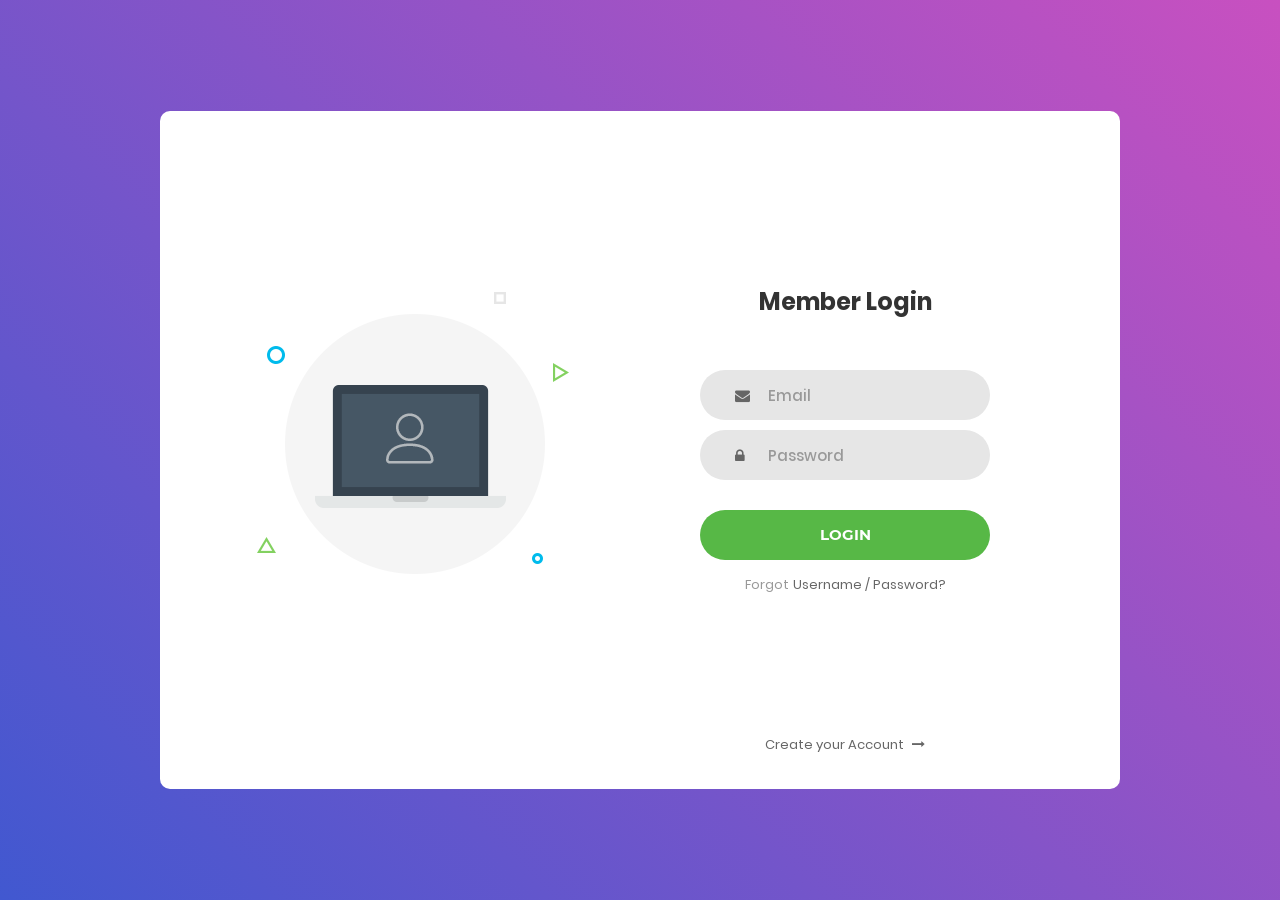
==== commit 31962ecc: "add users and handel logins" ====
--- a/Login/login.html
+++ b/Login/login.html
@@ -24,80 +24,80 @@
 <!--===============================================================================================-->
 </head>
 <body>
-	
-	<div class="limiter">
-		<div class="container-login100">
-			<div class="wrap-login100">
-				<div class="login100-pic js-tilt" data-tilt>
-					<img src="images/img-01.png" alt="IMG">
-				</div>
+    <div class="limiter">
+        <div class="container-login100">
+            <div class="wrap-login100">
+                <div class="login100-pic js-tilt" data-tilt>
+                    <img src="images/img-01.png" alt="IMG">
+                </div>
 
-				<form class="login100-form validate-form">
-					<span class="login100-form-title">
-						Member Login
-					</span>
+                <form id="loginForm" class="login100-form validate-form">
+                    <span class="login100-form-title">
+                        Member Login
+                    </span>
 
-					<div class="wrap-input100 validate-input" data-validate = "Valid email is required: ex@abc.xyz">
-						<input class="input100" type="text" name="email" placeholder="Email">
-						<span class="focus-input100"></span>
-						<span class="symbol-input100">
-							<i class="fa fa-envelope" aria-hidden="true"></i>
-						</span>
-					</div>
+                    <!-- Bootstrap alert for errors -->
+                    <div id="errorBox"
+                         class="alert alert-danger alert-dismissible fade"
+                         role="alert"
+                         style="display:none; margin-bottom:1rem;">
+                        Email or password is incorrect.
+                        <button type="button"
+                                class="btn-close"
+                                data-bs-dismiss="alert"
+                                aria-label="Close"></button>
+                    </div>
 
-					<div class="wrap-input100 validate-input" data-validate = "Password is required">
-						<input class="input100" type="password" name="pass" placeholder="Password">
-						<span class="focus-input100"></span>
-						<span class="symbol-input100">
-							<i class="fa fa-lock" aria-hidden="true"></i>
-						</span>
-					</div>
-					
-					<div class="container-login100-form-btn">
-						<button class="login100-form-btn">
-							Login
-						</button>
-					</div>
+                    <div class="wrap-input100 validate-input" data-validate="Valid email is required: ex@abc.xyz">
+                        <input class="input100" type="text" name="email" placeholder="Email">
+                        <span class="focus-input100"></span>
+                        <span class="symbol-input100">
+                            <i class="fa fa-envelope" aria-hidden="true"></i>
+                        </span>
+                    </div>
 
-					<div class="text-center p-t-12">
-						<span class="txt1">
-							Forgot
-						</span>
-						<a class="txt2" href="#">
-							Username / Password?
-						</a>
-					</div>
+                    <div class="wrap-input100 validate-input" data-validate="Password is required">
+                        <input class="input100" type="password" name="pass" placeholder="Password">
+                        <span class="focus-input100"></span>
+                        <span class="symbol-input100">
+                            <i class="fa fa-lock" aria-hidden="true"></i>
+                        </span>
+                    </div>
+                    
+                    <div class="container-login100-form-btn">
+                        <button type="submit" class="login100-form-btn">
+                            Login
+                        </button>
+                    </div>
 
-					<div class="text-center p-t-136">
-						<a class="txt2" href="#">
-							Create your Account
-							<i class="fa fa-long-arrow-right m-l-5" aria-hidden="true"></i>
-						</a>
-					</div>
-				</form>
-			</div>
-		</div>
-	</div>
-	
-	
+                    <div class="text-center p-t-12">
+                        <span class="txt1">Forgot</span>
+                        <a class="txt2" href="#">Username / Password?</a>
+                    </div>
 
-	
-<!--===============================================================================================-->	
-	<script src="vendor/jquery/jquery-3.2.1.min.js"></script>
-<!--===============================================================================================-->
-	<script src="vendor/bootstrap/js/popper.js"></script>
-	<script src="vendor/bootstrap/js/bootstrap.min.js"></script>
-<!--===============================================================================================-->
-	<script src="vendor/select2/select2.min.js"></script>
-<!--===============================================================================================-->
-	<script src="vendor/tilt/tilt.jquery.min.js"></script>
-	<script >
-		$('.js-tilt').tilt({
-			scale: 1.1
-		})
-	</script>
-<!--===============================================================================================-->
-	<script src="js/main.js"></script>
+                    <div class="text-center p-t-136">
+                        <a class="txt2" href="#">
+                            Create your Account
+                            <i class="fa fa-long-arrow-right m-l-5" aria-hidden="true"></i>
+                        </a>
+                    </div>
+                </form>
+            </div>
+        </div>
+    </div>
 
+    <!-- JQuery -->
+    <script src="vendor/jquery/jquery-3.2.1.min.js"></script>
+    <!-- Bootstrap Bundle (includes Popper) -->
+    <script src="vendor/bootstrap/js/bootstrap.bundle.min.js"></script>
+    <!-- Select2 -->
+    <script src="vendor/select2/select2.min.js"></script>
+    <!-- Tilt.js -->
+    <script src="vendor/tilt/tilt.jquery.min.js"></script>
+    <script>
+        $('.js-tilt').tilt({ scale: 1.1 });
+    </script>
+    <!-- Custom Authentication Script -->
+    <script src="js/auth.js"></script>
 </body>
-</html>+</html>
